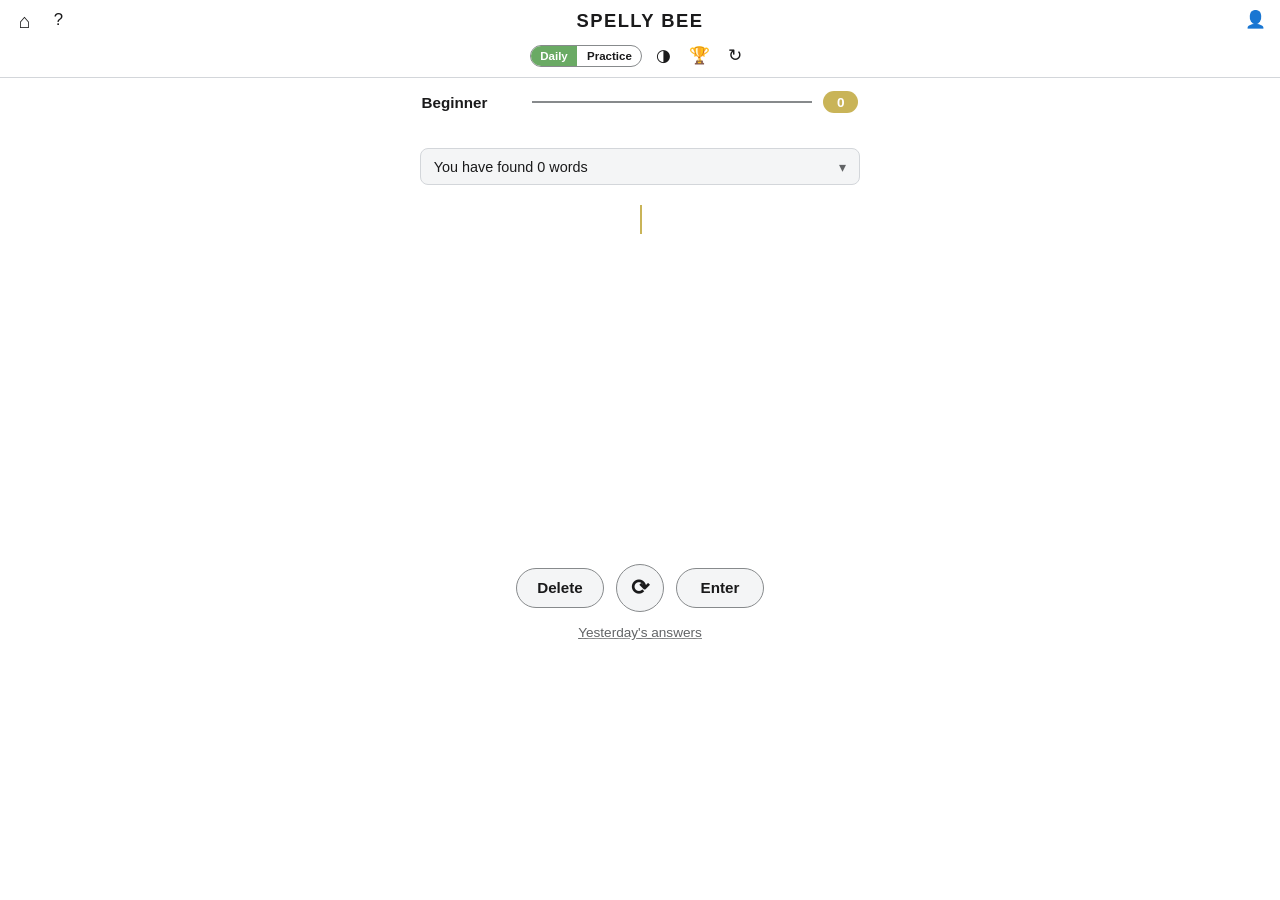
==== public/bee.html @ c0a42483 "Prepare Wordly 1.0.0 for Unraid Community Applications - Rename the games to Spelly Bee, Boxy Letter" ====
<!DOCTYPE html>
<html lang="en">
<head>
<meta charset="UTF-8">
<meta name="viewport" content="width=device-width, initial-scale=1, viewport-fit=cover, maximum-scale=1">
<meta name="theme-color" content="#121213">
<title>Spelly Bee — Wordly</title>
<script>try{var t=localStorage.getItem("wordly:theme");if(t)document.documentElement.setAttribute("data-theme",t)}catch(e){}</script>
<link rel="icon" type="image/png" href="icon.png">
<link rel="stylesheet" href="style.css">
<link rel="stylesheet" href="games.css">
</head>
<body class="game-bee">
<div id="toast-container" class="toast-container" aria-live="polite"></div>

<header class="app-header">
  <div class="header-row title-row">
    <div class="header-side">
      <a href="/" class="icon-btn" aria-label="All games" title="All games">&#8962;</a>
      <button id="help-btn" class="icon-btn" aria-label="How to play" title="How to play">?</button>
    </div>
    <h1 class="app-title">SPELLY BEE</h1>
    <div class="header-side header-side-end">
      <button id="player-btn" class="icon-btn" aria-label="Player profile" title="Player profile">&#128100;</button>
    </div>
  </div>

  <div class="header-row controls-row">
    <div class="mode-toggle" role="group" aria-label="Game mode">
      <button class="mode-btn active" data-mode="daily">Daily</button>
      <button class="mode-btn" data-mode="practice">Practice</button>
    </div>
    <button id="theme-btn" class="icon-btn" aria-label="Change theme" title="Change theme">&#9681;</button>
    <button id="leaderboard-btn" class="icon-btn" aria-label="Leaderboard" title="Leaderboard">&#127942;</button>
    <button id="new-game-btn" class="icon-btn" aria-label="New puzzle" title="New puzzle">&#8635;</button>
  </div>
</header>

<main class="game-main bee-main">
  <div id="name-gate" class="name-gate hidden">
    <h2>Who's playing?</h2>
    <p>Pick a name so today's score counts on the leaderboard.</p>
    <input id="gate-name-input" class="text-input" type="text" maxlength="40" placeholder="Your name" autocomplete="off" />
    <button id="gate-name-btn" class="primary-btn">Start Daily Puzzle</button>
  </div>

  <div id="bee-game" class="bee-game">
    <button id="bee-rank" class="bee-rank" aria-label="Show rankings">
      <span id="bee-rank-name" class="bee-rank-name">Beginner</span>
      <span class="bee-track">
        <span id="bee-track-fill" class="bee-track-fill"></span>
        <span id="bee-track-dots" class="bee-track-dots"></span>
      </span>
      <span id="bee-score" class="bee-score">0</span>
    </button>

    <div class="bee-meta">
      <span id="bee-timer" class="daily-timer hidden">0:00</span>
    </div>

    <button id="bee-found" class="bee-found" aria-expanded="false">
      <span id="bee-found-summary" class="bee-found-summary">You have found 0 words</span>
      <span class="bee-found-caret">&#9662;</span>
    </button>
    <div id="bee-found-panel" class="bee-found-panel hidden"></div>

    <div id="bee-input" class="bee-input" aria-live="polite"><span class="bee-caret"></span></div>

    <svg id="hive" class="hive" viewBox="-136 -142 272 284" role="group" aria-label="Letters"></svg>

    <div class="bee-controls">
      <button id="bee-delete" class="pill-btn">Delete</button>
      <button id="bee-shuffle" class="pill-btn round" aria-label="Shuffle letters" title="Shuffle">&#10227;</button>
      <button id="bee-enter" class="pill-btn">Enter</button>
    </div>

    <button id="bee-extra" class="link-btn">Yesterday's answers</button>
  </div>
</main>

<!-- How to play -->
<div id="help-modal" class="modal-overlay hidden">
  <div class="modal">
    <button class="modal-close" data-close="help-modal" aria-label="Close">&times;</button>
    <h2>How to Play</h2>
    <p>Make as many words as you can from the 7 letters in the hive.</p>
    <ul class="help-list">
      <li>Words must be at least 4 letters long.</li>
      <li>Every word must include the <strong>center letter</strong>.</li>
      <li>Letters can be used more than once.</li>
      <li>Answers are everyday words and their forms count; proper nouns, hyphenated words, and obscure Scrabble-only words don't.</li>
    </ul>
    <h3 class="help-subhead">Scoring</h3>
    <ul class="help-list">
      <li>4-letter words are worth 1 point.</li>
      <li>Longer words earn 1 point per letter.</li>
      <li>Each puzzle has at least one <strong>pangram</strong>, a word that uses all 7 letters. Pangrams are worth 7 extra points.</li>
    </ul>
    <p>Your rank climbs from Beginner up to <strong>Genius</strong> (70% of the total points) and <strong>Queen Bee</strong> (every word found). Tap the rank bar to see the thresholds.</p>
    <p><strong>Daily</strong> gives everyone the same hive, resetting at midnight, and counts on the leaderboard. Your time to reach Genius is recorded — the clock only runs while the game is open on screen. <strong>Practice</strong> gives endless random hives.</p>
    <p class="help-keys">Keyboard: type letters, <kbd>Enter</kbd> to submit, <kbd>Backspace</kbd> to delete, <kbd>Space</kbd> to shuffle.</p>
  </div>
</div>

<!-- Rankings -->
<div id="rank-modal" class="modal-overlay hidden">
  <div class="modal">
    <button class="modal-close" data-close="rank-modal" aria-label="Close">&times;</button>
    <h2>Rankings</h2>
    <p id="rank-summary" class="rank-summary"></p>
    <ul id="rank-list" class="rank-list"></ul>
  </div>
</div>

<!-- Answers (yesterday / reveal) -->
<div id="answers-modal" class="modal-overlay hidden">
  <div class="modal modal-wide">
    <button class="modal-close" data-close="answers-modal" aria-label="Close">&times;</button>
    <h2 id="answers-title">Yesterday's Answers</h2>
    <div id="answers-letters" class="answers-letters"></div>
    <p id="answers-summary" class="answers-summary"></p>
    <ul id="answers-list" class="answers-list"></ul>
  </div>
</div>

<!-- Leaderboard -->
<div id="leaderboard-modal" class="modal-overlay hidden">
  <div class="modal modal-wide">
    <button class="modal-close" data-close="leaderboard-modal" aria-label="Close">&times;</button>
    <h2>Spelly Bee Leaderboard</h2>
    <div class="leaderboard-tabs" role="group" aria-label="Leaderboard view">
      <button class="lb-tab active" data-lb-view="today">Today</button>
      <button class="lb-tab" data-lb-view="all">All-time</button>
    </div>
    <div id="leaderboard-content" class="leaderboard-content">
      <p class="lb-status">Loading…</p>
    </div>
  </div>
</div>

<!-- Queen Bee celebration -->
<div id="result-modal" class="modal-overlay hidden">
  <div class="modal">
    <button class="modal-close" data-close="result-modal" aria-label="Close">&times;</button>
    <h2 id="result-title">Queen Bee!</h2>
    <p id="result-text" class="result-text"></p>
    <div id="result-stats" class="result-stats"></div>
    <p id="result-countdown" class="result-countdown hidden"></p>
    <button id="play-again-btn" class="primary-btn hidden">New Puzzle</button>
  </div>
</div>

<script src="common.js"></script>
<script src="words-bee.js"></script>
<script src="bee.js"></script>
</body>
</html>
---- public/style.css ----
/* ---------- Theme definitions ---------- */
:root,
[data-theme="dark"] {
  --color-bg: #121213;
  --color-surface: #1a1a1b;
  --color-text: #ffffff;
  --color-text-dim: #9aa0a6;
  --color-border: #3a3a3c;
  --color-border-strong: #565758;
  --color-accent: #538d4e;

  --color-correct: #538d4e;
  --color-present: #b59f3b;
  --color-absent: #3a3a3c;
  --key-text-on-color: #ffffff;

  --color-key-bg: #818384;
  --color-key-text: #ffffff;
  --color-modal-overlay: rgba(0, 0, 0, 0.6);
  --color-danger: #d24949;
}

[data-theme="light"] {
  --color-bg: #ffffff;
  --color-surface: #f4f5f6;
  --color-text: #1a1a1b;
  --color-text-dim: #626466;
  --color-border: #d3d6da;
  --color-border-strong: #878a8c;
  --color-accent: #6aaa64;

  --color-correct: #6aaa64;
  --color-present: #c9b458;
  --color-absent: #787c7e;
  --key-text-on-color: #ffffff;

  --color-key-bg: #d3d6da;
  --color-key-text: #1a1a1b;
  --color-modal-overlay: rgba(0, 0, 0, 0.4);
  --color-danger: #d24949;
}

/* ---------- Neon Standard ---------- */
[data-theme="neon-standard"] {
  --color-on-accent: #000000;
  --color-bg: #0d0e12;
  --color-surface: #15161d;
  --color-text: #ffffff;
  --color-text-dim: #8e95a5;
  --color-border: #2a2d3a;
  --color-border-strong: #3f4458;
  --color-accent: #39ff14;

  --color-correct: #39ff14;
  --color-present: #ffe600;
  --color-absent: #1a1c24;
  --key-text-on-color: #000000;

  --color-key-bg: #222530;
  --color-key-text: #ffffff;
  --color-modal-overlay: rgba(0, 0, 0, 0.8);
  --color-danger: #ff3366;
}

html[data-theme="neon-standard"] .tile.correct {
  box-shadow: 0 0 12px #39ff14, inset 0 0 4px #39ff14 !important;
}
html[data-theme="neon-standard"] .tile.present {
  box-shadow: 0 0 12px #ffe600, inset 0 0 4px #ffe600 !important;
}

/* ---------- Neon City ---------- */
[data-theme="neon-city"] {
  --color-on-accent: #0b071e;
  --color-bg: #0b071e;
  --color-surface: #140e33;
  --color-text: #00e5ff;
  --color-text-dim: #9955ff;
  --color-border: #362a5c;
  --color-border-strong: #8b00ff;
  --color-accent: #00e5ff;

  --color-correct: #8b00ff;
  --color-present: #150f37;
  --color-absent: #150f37;
  --key-text-on-color: #00e5ff;

  --color-key-bg: #1e1542;
  --color-key-text: #00e5ff;
  --color-modal-overlay: rgba(5, 2, 20, 0.85);
  --color-danger: #ff007f;
}

/* Base Tile Styling (Dark Indigo Box with Cyan Text) */
html[data-theme="neon-city"] .tile {
  background: #181238 !important;
  border: 2px solid #362a5c !important;
  color: #bb55ff !important;
  border-radius: 8px !important;
}

/* Filled (Typing before submit) */
html[data-theme="neon-city"] .tile.filled {
  border-color: #00e5ff !important;
  box-shadow: 0 0 6px rgba(0, 229, 255, 0.4) !important;
  color: #00e5ff !important;
}

/* Correct Spot (Purple Background + Cyan Border & Glow + Cyan Text) */
html[data-theme="neon-city"] .tile.correct {
  background: #7a00e6 !important;
  border: 2px solid #00e5ff !important;
  box-shadow: 0 0 12px #00e5ff, inset 0 0 6px #00e5ff !important;
  color: #ffffff !important;
  font-weight: 800;
}

/* Present Spot (Dark Background + Yellow Neon Border & Yellow Glow + Yellow Text) */
html[data-theme="neon-city"] .tile.present {
  background: #150f37 !important;
  border: 2px solid #ffff00 !important;
  box-shadow: 0 0 12px #ffff00, inset 0 0 4px #ffff00 !important;
  color: #ffff00 !important;
  font-weight: 800;
}

/* Absent Spot (Dark Fill + Faint Purple Outline) */
html[data-theme="neon-city"] .tile.absent {
  background: #110b2b !important;
  border: 2px solid #2d2050 !important;
  color: #3e3263 !important;
  box-shadow: none !important;
}

/* ---------- Neon City Keyboard ---------- */
html[data-theme="neon-city"] .key {
  background: #1a123d !important;
  color: #00e5ff !important;
  border: 1px solid #3a2b6e !important;
  border-radius: 6px !important;
  box-shadow: 0 0 4px rgba(139, 0, 255, 0.2) !important;
}

/* Keyboard - Correct Keys (Glowing Purple & Cyan) */
html[data-theme="neon-city"] .key.correct {
  background: #7a00e6 !important;
  color: #ffffff !important;
  border: 1px solid #00e5ff !important;
  box-shadow: 0 0 10px #00e5ff !important;
}

/* Keyboard - Present Keys (Glowing Yellow) */
html[data-theme="neon-city"] .key.present {
  background: #150f37 !important;
  color: #ffff00 !important;
  border: 1px solid #ffff00 !important;
  box-shadow: 0 0 10px #ffff00 !important;
}

/* Keyboard - Absent/Eliminated Keys */
html[data-theme="neon-city"] .key.absent {
  background: #0d0824 !important;
  color: #3e3263 !important;
  border-color: #1e153b !important;
  opacity: 0.5;
  box-shadow: none !important;
}

/* ---------- Neon 80s ---------- */
[data-theme="neon80s"] {
  --color-bg: #050810;
  --color-surface: #0c1226;
  --color-text: #00d9ff;
  --color-text-dim: #ff007f;
  --color-border: #1a2440;
  --color-border-strong: #00d9ff;
  --color-accent: #ff6b00;

  --color-correct: #ff6b00;
  --color-present: #00d9ff;
  --color-absent: #0c1226;
  --key-text-on-color: #050810;

  --color-key-bg: #141c38;
  --color-key-text: #00d9ff;
  --color-modal-overlay: rgba(0, 0, 0, 0.85);
  --color-danger: #ff3b3b;
}

html[data-theme="neon80s"] .tile {
  border: 2px solid #00d9ff !important;
  box-shadow: 0 0 6px #00d9ff !important;
  color: #00d9ff !important;
}

html[data-theme="neon80s"] .tile.correct {
  border: 2px solid #ff007f !important;
  box-shadow: 0 0 12px #ff6b00, 0 0 6px #ff007f !important;
  background: #ff6b00 !important;
  color: #050810 !important;
  font-weight: 800;
}

html[data-theme="neon80s"] .tile.present {
  border: 2px solid #ff6b00 !important;
  box-shadow: 0 0 12px #00d9ff !important;
  background: #00d9ff !important;
  color: #050810 !important;
  font-weight: 800;
}

html[data-theme="neon80s"] .tile.absent {
  border: 2px solid #00d9ff !important;
  box-shadow: 0 0 4px #00d9ff !important;
  color: #00d9ff !important;
  background: #0c1226 !important;
  opacity: 0.8;
}

html[data-theme="neon80s"] .key {
  border: 1px solid #00d9ff !important;
  box-shadow: 0 0 4px rgba(0, 217, 255, 0.3) !important;
}

html[data-theme="neon80s"] .key.correct {
  background: #ff6b00 !important;
  color: #050810 !important;
  border-color: #ff007f !important;
  box-shadow: 0 0 8px #ff6b00 !important;
}

html[data-theme="neon80s"] .key.present {
  background: #00d9ff !important;
  color: #050810 !important;
  border-color: #ff6b00 !important;
  box-shadow: 0 0 8px #00d9ff !important;
}

html[data-theme="neon80s"] .key.absent {
  background: #0c1226 !important;
  color: #2c3d66 !important;
  border-color: #1a2440 !important;
  opacity: 0.5;
  box-shadow: none !important;
}

/* ---------- Synthwave ---------- */
[data-theme="synthwave"] {
  --color-bg: #0d0221;
  --color-surface: #1a0b34;
  --color-text: #f5e9ff;
  --color-text-dim: #a68fd6;
  --color-border: #3a1f66;
  --color-border-strong: #ff2ec4;
  --color-accent: #ff2ec4;

  --color-correct: #00fff0;
  --color-present: #ff2ec4;
  --color-absent: #150a2b;
  --key-text-on-color: #0d0221;

  --color-key-bg: #2a1750;
  --color-key-text: #f5e9ff;
  --color-modal-overlay: rgba(0, 0, 0, 0.7);
  --color-danger: #ff4d6d;
}

/* Base Tile Styling */
html[data-theme="synthwave"] .tile {
  background: #1a0b34 !important;
  border: 2px solid #3a1f66 !important;
  color: #a68fd6 !important;
  border-radius: 8px !important;
}

/* Filled (Typing before submit) */
html[data-theme="synthwave"] .tile.filled {
  border-color: #ff2ec4 !important;
  box-shadow: 0 0 6px rgba(255, 46, 196, 0.4) !important;
  color: #f5e9ff !important;
}

/* Correct Spot (Cyan Fill + Hot Pink Glow Border) */
html[data-theme="synthwave"] .tile.correct {
  background: #00fff0 !important;
  border: 2px solid #ff2ec4 !important;
  box-shadow: 0 0 12px #ff2ec4, inset 0 0 4px #00fff0 !important;
  color: #0d0221 !important;
  font-weight: 800;
}

/* Present Spot (Hot Pink Fill + Cyan Glow Border) */
html[data-theme="synthwave"] .tile.present {
  background: #ff2ec4 !important;
  border: 2px solid #00fff0 !important;
  box-shadow: 0 0 12px #00fff0, inset 0 0 4px #ff2ec4 !important;
  color: #ffffff !important;
  font-weight: 800;
}

/* Absent Spot (Darkened Purple Box) */
html[data-theme="synthwave"] .tile.absent {
  background: #120726 !important;
  border: 2px solid #28124d !important;
  color: #4d3175 !important;
  box-shadow: none !important;
}

/* ---------- Synthwave Keyboard ---------- */
html[data-theme="synthwave"] .key {
  background: #1f0f3d !important;
  color: #f5e9ff !important;
  border: 1px solid #3a1f66 !important;
  border-radius: 6px !important;
  box-shadow: 0 0 4px rgba(255, 46, 196, 0.2) !important;
}

/* Keyboard - Correct Keys (Cyan Fill + Pink Glow) */
html[data-theme="synthwave"] .key.correct {
  background: #00fff0 !important;
  color: #0d0221 !important;
  border: 1px solid #ff2ec4 !important;
  box-shadow: 0 0 10px #ff2ec4 !important;
}

/* Keyboard - Present Keys (Pink Fill + Cyan Glow) */
html[data-theme="synthwave"] .key.present {
  background: #ff2ec4 !important;
  color: #ffffff !important;
  border: 1px solid #00fff0 !important;
  box-shadow: 0 0 10px #00fff0 !important;
}

/* Keyboard - Absent/Eliminated Keys (Dark & Dimmed) */
html[data-theme="synthwave"] .key.absent {
  background: #120726 !important;
  color: #4d3175 !important;
  border-color: #231242 !important;
  opacity: 0.45 !important;
  box-shadow: none !important;
}

/* ---------- Christmas ---------- */
[data-theme="christmas"] {
  --color-bg: #0b2410;
  --color-surface: #123018;
  --color-text: #fdf6f0;
  --color-text-dim: #a8c9ac;
  --color-border: #1f4726;
  --color-border-strong: #2e5c37;
  --color-accent: #c41e3a;

  --color-correct: #2e7d32;
  --color-present: #c41e3a;
  --color-absent: #5a121d;
  --key-text-on-color: #ffffff;

  --color-key-bg: #1f4726;
  --color-key-text: #fdf6f0;
  --color-modal-overlay: rgba(0, 0, 0, 0.65);
  --color-danger: #c41e3a;
}

html[data-theme="christmas"] .tile {
  border: 2px solid #1f4726 !important;
}

html[data-theme="christmas"] .tile.correct {
  background: #2e7d32 !important;
  border: 2px solid #c41e3a !important;
  box-shadow: 0 0 8px #c41e3a !important;
  color: #ffffff !important;
}

html[data-theme="christmas"] .tile.present {
  background: #c41e3a !important;
  border: 2px solid #2e7d32 !important;
  box-shadow: 0 0 8px #2e7d32 !important;
  color: #ffffff !important;
}

html[data-theme="christmas"] .tile.absent {
  background: #123018 !important;
  border: 2px solid #5a121d !important;
  color: #a8c9ac !important;
}

html[data-theme="christmas"] .key.present {
  background: #c41e3a !important;
  color: #ffffff !important;
}

html[data-theme="christmas"] .key.absent {
  background: #123018 !important;
  border: 2px solid #5a121d !important;
  color: #a8c9ac !important;
}

/* ---------- Spooky ---------- */
[data-theme="spooky"] {
  --color-bg: #060a08;
  --color-surface: #0d140f;
  --color-text: #dff5e1;
  --color-text-dim: #7fa88a;
  --color-border: #1c2e20;
  --color-border-strong: #2c452f;
  --color-accent: #7cb342;

  --color-correct: #4f7942;
  --color-present: #5e3a7e;
  --color-absent: #2a1838; /* Dark Purple for eliminated letters */
  --key-text-on-color: #ffffff;

  --color-key-bg: #1c2e20;
  --color-key-text: #dff5e1;
  --color-modal-overlay: rgba(0, 0, 0, 0.75);
  --color-danger: #c94f4f;
}

html[data-theme="spooky"] .tile {
  border: 2px solid #1c2e20 !important;
}

html[data-theme="spooky"] .tile.correct {
  background: #4f7942 !important; /* Green tile */
  border: 2px solid #5e3a7e !important; /* Purple outline on Green tile */
  box-shadow: 0 0 8px #5e3a7e !important;
  color: #ffffff !important;
}

html[data-theme="spooky"] .tile.present {
  background: #5e3a7e !important; /* Purple tile */
  border: 2px solid #4f7942 !important; /* Green outline on Purple tile */
  box-shadow: 0 0 8px #4f7942 !important;
  color: #ffffff !important;
}

html[data-theme="spooky"] .tile.absent {
  background: #0d140f !important;
  border: 2px solid #2a1838 !important;
  color: #7fa88a !important;
}

html[data-theme="spooky"] .key.present {
  background: #5e3a7e !important;
  color: #ffffff !important;
}

html[data-theme="spooky"] .key.absent {
  background: #0d140f !important;
  border: 2px solid #2a1838 !important;
  color: #7fa88a !important;
}

/* ---------- 3D Glossy Bubblegum ---------- */
/* Light glossy-candy palette (dark text on pale tiles/keys) instead of the
   original dark-navy set, so the vibrant pastel background photo reads at
   near-full brightness instead of needing a heavy dark scrim to keep white
   text legible. */
[data-theme="bubblegum-3d"] {
  --color-bg: #fff6fb;
  --color-surface: #fffaf7;
  --color-text: #4a2c46;
  --color-text-dim: #9b7898;
  --color-border: #f3c6de;
  --color-border-strong: #ff8fc0;
  --color-accent: #ff6fae;

  --color-correct: #6fdcc7;
  --color-present: #ff8fc0;
  --color-absent: #ecd9e6;
  --key-text-on-color: #3a1f38;

  --color-key-bg: #ffeef6;
  --color-key-text: #4a2c46;
  --color-modal-overlay: rgba(74, 44, 70, 0.55);
  --color-danger: #ff4d7a;
}

html[data-theme="bubblegum-3d"] .tile {
  border-radius: 12px !important;
  border-width: 1px !important;
}
html[data-theme="bubblegum-3d"] .tile.correct,
html[data-theme="bubblegum-3d"] .tile.present {
  box-shadow: inset -2px -3px 5px rgba(0, 0, 0, 0.3), inset 2px 2px 5px rgba(255, 255, 255, 0.7) !important;
  font-weight: 800;
}

/* ---------- Ocean ---------- */
[data-theme="ocean"] {
  --color-on-accent: #041421;
  --color-bg: #041421;
  --color-surface: #0a2236;
  --color-text: #e0f7fc;
  --color-text-dim: #5c9ebb;
  --color-border: #133957;
  --color-border-strong: #00f0ff;
  --color-accent: #00f0ff;

  --color-correct: #0b3859;
  --color-present: #082e38;
  --color-absent: #06111a;
  --key-text-on-color: #00f0ff;

  --color-key-bg: #0c2b42;
  --color-key-text: #e0f7fc;
  --color-modal-overlay: rgba(2, 10, 18, 0.85);
  --color-danger: #ff5252;
}

/* Base Tile Styling */
html[data-theme="ocean"] .tile {
  background: #0a2236 !important;
  border: 2px solid #133957 !important;
  color: #5c9ebb !important;
  border-radius: 8px !important;
}

/* Filled (Typing before submit) */
html[data-theme="ocean"] .tile.filled {
  border-color: #00f0ff !important;
  box-shadow: 0 0 8px rgba(0, 240, 255, 0.4) !important;
  color: #e0f7fc !important;
}

/* Correct Spot (Bioluminescent Cyan Glowing Box) */
html[data-theme="ocean"] .tile.correct {
  background: #0b3859 !important;
  border: 2px solid #00f0ff !important;
  box-shadow: 0 0 14px #00f0ff, inset 0 0 6px #00f0ff !important;
  color: #ffffff !important;
  font-weight: 800;
}

/* Present Spot (Seafoam Green Glowing Box) */
html[data-theme="ocean"] .tile.present {
  background: #082e38 !important;
  border: 2px solid #20b2aa !important;
  box-shadow: 0 0 12px #20b2aa, inset 0 0 4px #20b2aa !important;
  color: #a8f5e9 !important;
  font-weight: 800;
}

/* Absent Spot (Dark Deep-Trench Box) */
html[data-theme="ocean"] .tile.absent {
  background: #06111a !important;
  border: 2px solid #0d2233 !important;
  color: #2a4d6c !important;
  box-shadow: none !important;
}

/* ---------- Ocean Keyboard ---------- */
html[data-theme="ocean"] .key {
  background: #0d2b42 !important;
  color: #e0f7fc !important;
  border: 1px solid #1a4263 !important;
  border-radius: 6px !important;
  box-shadow: 0 0 4px rgba(0, 240, 255, 0.2) !important;
}

/* Keyboard - Correct Keys (Cyan Glow) */
html[data-theme="ocean"] .key.correct {
  background: #0b3859 !important;
  color: #ffffff !important;
  border: 1px solid #00f0ff !important;
  box-shadow: 0 0 10px #00f0ff !important;
}

/* Keyboard - Present Keys (Seafoam Glow) */
html[data-theme="ocean"] .key.present {
  background: #082e38 !important;
  color: #a8f5e9 !important;
  border: 1px solid #20b2aa !important;
  box-shadow: 0 0 10px #20b2aa !important;
}

/* Keyboard - Absent/Eliminated Keys (Dark & Faded) */
html[data-theme="ocean"] .key.absent {
  background: #050d14 !important;
  color: #2a4d6c !important;
  border-color: #0c1a26 !important;
  opacity: 0.45 !important;
  box-shadow: none !important;
}

/* ---------- Sunset ---------- */
/* Built around the user's reference photo: blazing red-orange sky over a
   long pier, golden sun at the horizon, electric-blue surf, navy sea.
   Correct = ocean blue (the sky's complement), present = golden sun,
   absent = deep sea navy; coral-orange accents echo the clouds. */
[data-theme="sunset"] {
  --color-bg: #0b1828;
  --color-surface: #11243a;
  --color-text: #fff3e6;
  --color-text-dim: #c9b3a4;
  --color-border: #2b4a6a;
  --color-border-strong: #f0643a;
  --color-accent: #f0643a;
  --color-on-accent: #1a0905;

  --color-correct: #1f8fd0;
  --color-present: #f5b335;
  --color-absent: #0d1d30;
  --key-text-on-color: #1a1205;

  --color-key-bg: #10243a;
  --color-key-text: #fff3e6;
  --color-modal-overlay: rgba(5, 10, 18, 0.82);
  --color-danger: #ff5c5c;
  --bee-center: #f5b335;
  --bee-center-text: #1a1205;
}

html[data-theme="sunset"] .tile {
  background: rgba(11, 26, 44, 0.84) !important;
  border: 2px solid #2b4a6a !important;
  border-radius: 7px !important;
  color: #fff3e6 !important;
}
html[data-theme="sunset"] .tile.filled {
  border-color: #ff8a5c !important;
  box-shadow: 0 0 8px rgba(240, 100, 58, 0.5) !important;
}
html[data-theme="sunset"] .tile.correct {
  background: linear-gradient(160deg, #3bb0ec, #1468a8) !important;
  border: 2px solid #9fe3ff !important;
  box-shadow: 0 0 14px rgba(59, 176, 236, 0.6), inset 0 0 6px rgba(159, 227, 255, 0.45) !important;
  color: #ffffff !important;
  font-weight: 800;
}
html[data-theme="sunset"] .tile.present {
  background: linear-gradient(160deg, #ffd166, #e8962a) !important;
  border: 2px solid #fff0b8 !important;
  box-shadow: 0 0 14px rgba(255, 196, 80, 0.65), inset 0 0 6px rgba(255, 240, 184, 0.5) !important;
  color: #1a1205 !important;
  font-weight: 800;
}
html[data-theme="sunset"] .tile.absent {
  background: #0a1626 !important;
  border: 2px solid #182c44 !important;
  color: #5d7690 !important;
  box-shadow: none !important;
}
html[data-theme="sunset"] .key {
  background: #10243a !important;
  color: #fff3e6 !important;
  border: 1px solid #2f5072 !important;
  border-radius: 7px !important;
  box-shadow: 0 0 4px rgba(240, 100, 58, 0.12) !important;
}
html[data-theme="sunset"] .key.correct {
  background: #1f8fd0 !important;
  color: #ffffff !important;
  border-color: #9fe3ff !important;
  box-shadow: 0 0 10px rgba(59, 176, 236, 0.55) !important;
}
html[data-theme="sunset"] .key.present {
  background: #f5b335 !important;
  color: #1a1205 !important;
  border-color: #fff0b8 !important;
  box-shadow: 0 0 10px rgba(255, 196, 80, 0.55) !important;
}
html[data-theme="sunset"] .key.absent {
  background: #081320 !important;
  color: #5d7690 !important;
  border-color: #142538 !important;
  box-shadow: none !important;
  opacity: 1 !important;
}

/* ---------- Forest ---------- */
/* Built around the user's reference art: a misty night forest split by a
   glowing magenta river, with teal will-o'-wisp lights in the trees.
   Correct = teal glow, present = magenta river glow, absent = the dark
   blue-green of the pines. */
[data-theme="forest"] {
  --color-bg: #020c10;
  --color-surface: #0a1a20;
  --color-text: #e8f4f2;
  --color-text-dim: #93b4bf;
  --color-border: #1c3440;
  --color-border-strong: #3a6a7a;
  --color-accent: #f236c1;
  --color-on-accent: #1a0418;

  --color-correct: #17b89f;
  --color-present: #e232b8;
  --color-absent: #081419;
  --key-text-on-color: #03100f;

  --color-key-bg: #0b1c22;
  --color-key-text: #e8f4f2;
  --color-modal-overlay: rgba(1, 6, 9, 0.82);
  --color-danger: #ff5c7a;
  --bee-center: #f236c1;
  --bee-center-text: #1a0418;
}

html[data-theme="forest"] .tile {
  background: rgba(8, 22, 28, 0.86) !important;
  border: 2px solid #1f3a46 !important;
  border-radius: 7px !important;
  color: #e8f4f2 !important;
}
html[data-theme="forest"] .tile.filled {
  border-color: #3ff0d8 !important;
  box-shadow: 0 0 8px rgba(63, 240, 216, 0.45) !important;
}
html[data-theme="forest"] .tile.correct {
  background: linear-gradient(160deg, #22d6b8, #0f8f7c) !important;
  border: 2px solid #8ffff0 !important;
  box-shadow: 0 0 14px rgba(63, 240, 216, 0.6), inset 0 0 6px rgba(143, 255, 240, 0.45) !important;
  color: #021614 !important;
  font-weight: 800;
}
html[data-theme="forest"] .tile.present {
  background: linear-gradient(160deg, #f65ad0, #b81f95) !important;
  border: 2px solid #ffb3ec !important;
  box-shadow: 0 0 16px rgba(242, 54, 193, 0.7), inset 0 0 6px rgba(255, 179, 236, 0.45) !important;
  color: #ffffff !important;
  font-weight: 800;
}
html[data-theme="forest"] .tile.absent {
  background: #061117 !important;
  border: 2px solid #122630 !important;
  color: #4f6d78 !important;
  box-shadow: none !important;
}
html[data-theme="forest"] .key {
  background: #0b1c22 !important;
  color: #e8f4f2 !important;
  border: 1px solid #1f3a46 !important;
  border-radius: 7px !important;
  box-shadow: 0 0 4px rgba(63, 240, 216, 0.12) !important;
}
html[data-theme="forest"] .key.correct {
  background: #17b89f !important;
  color: #021614 !important;
  border-color: #8ffff0 !important;
  box-shadow: 0 0 10px rgba(63, 240, 216, 0.55) !important;
}
html[data-theme="forest"] .key.present {
  background: #e232b8 !important;
  color: #ffffff !important;
  border-color: #ffb3ec !important;
  box-shadow: 0 0 10px rgba(242, 54, 193, 0.6) !important;
}
html[data-theme="forest"] .key.absent {
  background: #050e13 !important;
  color: #5a7682 !important;
  border-color: #122630 !important;
  box-shadow: none !important;
  opacity: 1;
}

/* ---------- Halloween ---------- */
/* Built around the user's reference art: painted haunted house under an
   orange moon, violet sky, grinning jack-o'-lanterns. Correct = glowing
   pumpkin orange, present = haunted violet, absent = night indigo, with
   candle-yellow edges like the lit windows. */
[data-theme="halloween"] {
  --color-bg: #0e0a24;
  --color-surface: #191138;
  --color-text: #fbeedc;
  --color-text-dim: #c3a9d6;
  --color-border: #3a2a66;
  --color-border-strong: #f59a2a;
  --color-accent: #f5891f;
  --color-on-accent: #1a0c05;

  --color-correct: #f07a1c;
  --color-present: #8e44c4;
  --color-absent: #130d2c;
  --key-text-on-color: #1a0c05;

  --color-key-bg: #1e1442;
  --color-key-text: #fbeedc;
  --color-modal-overlay: rgba(8, 5, 22, 0.84);
  --color-danger: #ff5a5a;
  --bee-center: #f5891f;
  --bee-center-text: #1a0c05;
}

html[data-theme="halloween"] .tile {
  background: rgba(22, 14, 50, 0.88) !important;
  border: 2px solid #3a2a66 !important;
  border-radius: 7px !important;
  color: #fbeedc !important;
}
html[data-theme="halloween"] .tile.filled {
  border-color: #f5c542 !important;
  box-shadow: 0 0 8px rgba(245, 197, 66, 0.45) !important;
}
html[data-theme="halloween"] .tile.correct {
  background: linear-gradient(160deg, #ffa244, #d9560f) !important;
  border: 2px solid #ffd76a !important;
  box-shadow: 0 0 16px rgba(255, 150, 40, 0.7), inset 0 0 8px rgba(255, 215, 106, 0.55) !important;
  color: #1a0c05 !important;
  font-weight: 800;
}
html[data-theme="halloween"] .tile.present {
  background: linear-gradient(160deg, #a45ad8, #5e2a96) !important;
  border: 2px solid #d4a8ff !important;
  box-shadow: 0 0 14px rgba(164, 90, 216, 0.65), inset 0 0 6px rgba(212, 168, 255, 0.45) !important;
  color: #ffffff !important;
  font-weight: 800;
}
html[data-theme="halloween"] .tile.absent {
  background: #0f0a24 !important;
  border: 2px solid #22184a !important;
  color: #6c5c94 !important;
  box-shadow: none !important;
}
html[data-theme="halloween"] .key {
  background: #1e1442 !important;
  color: #fbeedc !important;
  border: 1px solid #3a2a66 !important;
  border-radius: 7px !important;
  box-shadow: 0 0 4px rgba(245, 137, 31, 0.12) !important;
}
html[data-theme="halloween"] .key.correct {
  background: #f07a1c !important;
  color: #1a0c05 !important;
  border-color: #ffd76a !important;
  box-shadow: 0 0 10px rgba(255, 150, 40, 0.6) !important;
}
html[data-theme="halloween"] .key.present {
  background: #8e44c4 !important;
  color: #ffffff !important;
  border-color: #d4a8ff !important;
  box-shadow: 0 0 10px rgba(164, 90, 216, 0.55) !important;
}
html[data-theme="halloween"] .key.absent {
  background: #0c0820 !important;
  color: #6c5c94 !important;
  border-color: #1d1540 !important;
  box-shadow: none !important;
  opacity: 1;
}

/* ---------- Retro Terminal ---------- */
/* Green-phosphor CRT: monospace everything, glowing text, scanlines (see
   the background rule below). Correct = solid lit block, present = dim
   block with a dashed outline, absent = unlit. */
[data-theme="terminal"] {
  --color-bg: #000000;
  --color-surface: #031003;
  --color-text: #33ff33;
  --color-text-dim: #22b022;
  --color-border: #0f3d0f;
  --color-border-strong: #1f8f1f;
  --color-accent: #33ff33;
  --color-on-accent: #000000;

  --color-correct: #33ff33;
  --color-present: #1f9c1f;
  --color-absent: #000000;
  --key-text-on-color: #000000;

  --color-key-bg: #031003;
  --color-key-text: #33ff33;
  --color-modal-overlay: rgba(0, 0, 0, 0.88);
  --color-danger: #ff3333;
  --bee-center: #33ff33;
  --bee-center-text: #000000;
}

html[data-theme="terminal"] body {
  font-family: "Courier New", Consolas, "Lucida Console", ui-monospace, monospace;
  text-shadow: 0 0 4px rgba(51, 255, 51, 0.45);
}
html[data-theme="terminal"] .tile {
  background: rgba(0, 10, 0, 0.88) !important;
  border: 2px solid #0f5a0f !important;
  border-radius: 0 !important;
  color: #33ff33 !important;
}
html[data-theme="terminal"] .tile.filled {
  border-color: #33ff33 !important;
  box-shadow: 0 0 8px rgba(51, 255, 51, 0.5) !important;
}
html[data-theme="terminal"] .tile.correct {
  background: #33ff33 !important;
  border: 2px solid #9dff9d !important;
  box-shadow: 0 0 14px rgba(51, 255, 51, 0.7) !important;
  color: #000000 !important;
  text-shadow: none;
  font-weight: 800;
}
html[data-theme="terminal"] .tile.present {
  background: #0d400d !important;
  border: 2px dashed #33ff33 !important;
  box-shadow: 0 0 8px rgba(51, 255, 51, 0.35) !important;
  color: #8dff8d !important;
  font-weight: 800;
}
html[data-theme="terminal"] .tile.absent {
  background: #000000 !important;
  border: 2px solid #0a260a !important;
  color: #186818 !important;
  box-shadow: none !important;
  text-shadow: none;
}
html[data-theme="terminal"] .key {
  background: #031003 !important;
  color: #33ff33 !important;
  border: 1px solid #1a661a !important;
  border-radius: 2px !important;
}
html[data-theme="terminal"] .key.correct {
  background: #33ff33 !important;
  color: #000000 !important;
  text-shadow: none;
  box-shadow: 0 0 8px rgba(51, 255, 51, 0.6) !important;
}
html[data-theme="terminal"] .key.present {
  background: #0d400d !important;
  color: #8dff8d !important;
  border: 1px dashed #33ff33 !important;
}
html[data-theme="terminal"] .key.absent {
  background: #000000 !important;
  color: #1f7a1f !important;
  border-color: #0a260a !important;
  text-shadow: none;
  opacity: 1;
}

/* ---------- Bubblegum (2D) ---------- */
/* Flat cartoon candy: everything is a "sticker" - white or pastel fill,
   bold plum outline, hard drop shadow. */
[data-theme="bubblegum"] {
  --color-bg: #fff0f6;
  --color-surface: #ffffff;
  --color-text: #5a2a52;
  --color-text-dim: #9a6892;
  --color-border: #e9bcd6;
  --color-border-strong: #5a2a52;
  --color-accent: #ff6fb0;
  --color-on-accent: #ffffff;

  --color-correct: #8fd9a8;
  --color-present: #ffd479;
  --color-absent: #ddd3e6;
  --key-text-on-color: #4a2c45;

  --color-key-bg: #ffffff;
  --color-key-text: #5a2a52;
  --color-modal-overlay: rgba(90, 42, 82, 0.4);
  --color-danger: #e0556f;
}

/* Scalloped cloud behind the title row. Drawn here rather than in the
   background art so it lines up with the header at every screen size and
   never reaches the control buttons below it. */
html[data-theme="bubblegum"] .title-row {
  position: relative;
  background: #ffffff;
  margin: -0.35rem -0.6rem 0.45rem;
  padding: 0.35rem 0.6rem 0.1rem;
}
html[data-theme="bubblegum"] .title-row::after {
  content: "";
  position: absolute;
  left: 0;
  right: 0;
  top: 100%;
  height: 9px;
  background: radial-gradient(circle at 11px 0, #ffffff 0 8px, #5a2a52 8.5px 10.5px, transparent 11px) 0 0 / 22px 11px repeat-x;
  pointer-events: none;
}
html[data-theme="bubblegum"] .app-header {
  border-bottom-color: transparent;
}
html[data-theme="bubblegum"] .tile {
  background: #ffffff !important;
  border: 3px solid #5a2a52 !important;
  border-radius: 10px !important;
  box-shadow: 0 4px 0 #5a2a52 !important;
  color: #5a2a52 !important;
}
html[data-theme="bubblegum"] .tile.correct {
  background: #8fd9a8 !important;
  color: #3a1f38 !important;
  font-weight: 800;
}
html[data-theme="bubblegum"] .tile.present {
  background: #ffd479 !important;
  color: #3a1f38 !important;
  font-weight: 800;
}
html[data-theme="bubblegum"] .tile.absent {
  background: #ddd3e6 !important;
  color: #8a6f86 !important;
}
html[data-theme="bubblegum"] .key {
  background: #ffffff !important;
  color: #5a2a52 !important;
  border: 2.5px solid #5a2a52 !important;
  border-radius: 10px !important;
  box-shadow: 0 3px 0 #5a2a52 !important;
}
html[data-theme="bubblegum"] .key:active {
  transform: translateY(2px);
  box-shadow: 0 1px 0 #5a2a52 !important;
}
html[data-theme="bubblegum"] .key.correct {
  background: #8fd9a8 !important;
  color: #3a1f38 !important;
}
html[data-theme="bubblegum"] .key.present {
  background: #ffd479 !important;
  color: #3a1f38 !important;
}
html[data-theme="bubblegum"] .key.absent {
  background: #ddd3e6 !important;
  color: #9a869a !important;
  opacity: 0.85;
}

/* ---------- Art Deco ---------- */
/* 1920s black-and-gold: sharp corners, gold hairline frames, a gold
   correct tile with an inner double-line, emerald present tiles. */
[data-theme="art-deco"] {
  --color-bg: #07090d;
  --color-surface: #0f151c;
  --color-text: #f3e6c4;
  --color-text-dim: #b3a172;
  --color-border: #3a3322;
  --color-border-strong: #d4af37;
  --color-accent: #d4af37;
  --color-on-accent: #0b0f14;

  --color-correct: #d4af37;
  --color-present: #1f6f63;
  --color-absent: #0b0f14;
  --key-text-on-color: #0b0f14;

  --color-key-bg: #0f151c;
  --color-key-text: #e8d5a3;
  --color-modal-overlay: rgba(3, 4, 6, 0.85);
  --color-danger: #d9534f;
  --bee-center: #d4af37;
  --bee-center-text: #0b0f14;
}

html[data-theme="art-deco"] body {
  font-family: Futura, "Century Gothic", "Avenir Next", "Trebuchet MS", "Helvetica Neue", Arial, sans-serif;
}
html[data-theme="art-deco"] .app-title {
  letter-spacing: 0.3em;
  color: #e8c860;
}
html[data-theme="art-deco"] .tile {
  background: rgba(11, 15, 20, 0.9) !important;
  border: 1px solid #6b5a2a !important;
  border-radius: 0 !important;
  color: #f3e6c4 !important;
}
html[data-theme="art-deco"] .tile.filled {
  border-color: #d4af37 !important;
  box-shadow: inset 0 0 0 3px #0b0f14, inset 0 0 0 4px rgba(212, 175, 55, 0.6) !important;
}
html[data-theme="art-deco"] .tile.correct {
  background: linear-gradient(160deg, #f3dc8a, #d4af37 50%, #9c7a22) !important;
  border: 1px solid #f3dc8a !important;
  box-shadow: inset 0 0 0 3px #e8c860, inset 0 0 0 4px #0b0f14, 0 0 10px rgba(212, 175, 55, 0.45) !important;
  color: #0b0f14 !important;
  font-weight: 800;
}
html[data-theme="art-deco"] .tile.present {
  background: linear-gradient(160deg, #23806f, #14524a) !important;
  border: 1px solid #d4af37 !important;
  box-shadow: inset 0 0 0 3px #1c6a5e, inset 0 0 0 4px #d4af37 !important;
  color: #f3e6c4 !important;
  font-weight: 800;
}
html[data-theme="art-deco"] .tile.absent {
  background: #090c10 !important;
  border: 1px solid #221f16 !important;
  color: #5c5440 !important;
  box-shadow: none !important;
}
html[data-theme="art-deco"] .key {
  background: #0f151c !important;
  color: #e8d5a3 !important;
  border: 1px solid #6b5a2a !important;
  border-radius: 0 !important;
  letter-spacing: 0.05em;
}
html[data-theme="art-deco"] .key.correct {
  background: linear-gradient(160deg, #f3dc8a, #b8902a) !important;
  color: #0b0f14 !important;
  border-color: #f3dc8a !important;
}
html[data-theme="art-deco"] .key.present {
  background: #1f6f63 !important;
  color: #f3e6c4 !important;
  border-color: #d4af37 !important;
}
html[data-theme="art-deco"] .key.absent {
  background: #07090d !important;
  color: #6e6650 !important;
  border-color: #221f16 !important;
  opacity: 1;
}

/* ---------- Tropical ---------- */
/* Lagoon at dusk: deep teal, palm-leaf green correct tiles, mango present
   tiles, rounded "pebble" tiles. */
[data-theme="tropical"] {
  --color-bg: #073a44;
  --color-surface: #0b4a55;
  --color-text: #f2fffb;
  --color-text-dim: #9fd6cf;
  --color-border: #1d6b72;
  --color-border-strong: #4fd1c5;
  --color-accent: #1fc7b6;
  --color-on-accent: #04262b;

  --color-correct: #34b86b;
  --color-present: #ff9f2e;
  --color-absent: #0a2f36;
  --key-text-on-color: #ffffff;

  --color-key-bg: #12707a;
  --color-key-text: #f2fffb;
  --color-modal-overlay: rgba(2, 24, 28, 0.7);
  --color-danger: #ff5f6d;
  --bee-center: #ff9f2e;
  --bee-center-text: #3a1a00;
}
html[data-theme="tropical"] .tile,
html[data-theme="tropical"] .key {
  border-radius: 12px !important;
}
html[data-theme="tropical"] .tile.correct,
html[data-theme="tropical"] .tile.present {
  box-shadow: 0 3px 0 rgba(0, 0, 0, 0.25);
}

/* ---------- Desert ---------- */
/* Sunset over the mesas: dark plum-brown base, sage cactus correct,
   golden sand present, terracotta accents. */
[data-theme="desert"] {
  --color-bg: #26121f;
  --color-surface: #351a29;
  --color-text: #fbeedd;
  --color-text-dim: #d3a98c;
  --color-border: #5a3040;
  --color-border-strong: #c47a52;
  --color-accent: #e07a3a;
  --color-on-accent: #2a1208;

  --color-correct: #6f9a4f;
  --color-present: #d9a441;
  --color-absent: #1c0d17;
  --key-text-on-color: #ffffff;

  --color-key-bg: #6b3a3e;
  --color-key-text: #fbeedd;
  --color-modal-overlay: rgba(20, 8, 16, 0.75);
  --color-danger: #e2553c;
  --bee-center: #e07a3a;
  --bee-center-text: #2a1208;
}
html[data-theme="desert"] .tile,
html[data-theme="desert"] .key {
  border-radius: 3px !important;
}

/* ---------- Dessert ---------- */
/* Bakery case: cream base, chocolate text, pistachio correct, caramel
   present, strawberry accent, soft rounded tiles. */
[data-theme="dessert"] {
  --color-bg: #fde2e6;
  --color-surface: #ffffff;
  --color-text: #4a2a1a;
  --color-text-dim: #8a6450;
  --color-border: #ecd5c0;
  --color-border-strong: #b98a6a;
  --color-accent: #ff6f9c;
  --color-on-accent: #ffffff;

  --color-correct: #8cc06a;
  --color-present: #e7a64a;
  --color-absent: #d9c8b6;
  --key-text-on-color: #3a1f12;

  --color-key-bg: #ffffff;
  --color-key-text: #4a2a1a;
  --color-modal-overlay: rgba(74, 42, 26, 0.4);
  --color-danger: #d9475f;
  --bee-center: #ff8fb4;
  --bee-center-text: #4a2a1a;
}
html[data-theme="dessert"] .tile,
html[data-theme="dessert"] .key {
  border-radius: 14px !important;
}
html[data-theme="dessert"] .key {
  box-shadow: 0 2px 0 #e2c3a6;
}
html[data-theme="dessert"] .tile.absent,
html[data-theme="dessert"] .key.absent {
  color: #8a6f5c !important;
}

/* Respect system preference until user picks explicitly */
@media (prefers-color-scheme: light) {
  :root:not([data-theme]) {
    --color-bg: #ffffff;
    --color-surface: #f4f5f6;
    --color-text: #1a1a1b;
    --color-text-dim: #626466;
    --color-border: #d3d6da;
    --color-border-strong: #878a8c;
    --color-accent: #6aaa64;
    --color-correct: #6aaa64;
    --color-present: #c9b458;
    --color-absent: #787c7e;
    --key-text-on-color: #ffffff;
    --color-key-bg: #d3d6da;
    --color-key-text: #1a1a1b;
    --color-modal-overlay: rgba(0, 0, 0, 0.4);
    --color-danger: #d24949;
  }
}

/* ---------- Base ---------- */
:root {
  --tile-gap: 7px;
}

* {
  box-sizing: border-box;
  -webkit-tap-highlight-color: transparent;
}

html, body {
  height: 100%;
}

body {
  margin: 0;
  background: var(--color-bg);
  color: var(--color-text);
  font-family: "Helvetica Neue", Arial, "Segoe UI", sans-serif;
  display: flex;
  flex-direction: column;
  min-height: 100dvh;
  overflow-x: hidden;
  transition: background-color 0.2s ease, color 0.2s ease;
}
/* ---------- Theme background images ---------- */
/* Tiles and keys always paint a solid theme color, so they stay readable
   no matter what's behind them. The header title, timer, and icon buttons
      sit directly on the page background with no box of their own, so each
   image below is paired with a scrim tuned to that image's brightness (dark
   for a dark image + light theme text, light for a bright image + dark
   theme text) to keep that text legible while still letting the art show
   through. */
[data-theme="ocean"] body,
[data-theme="christmas"] body,
[data-theme="spooky"] body,
[data-theme="bubblegum-3d"] body,
[data-theme="sunset"] body,
[data-theme="neon-standard"] body,
[data-theme="neon-city"] body,
[data-theme="neon80s"] body,
[data-theme="synthwave"] body,
[data-theme="forest"] body,
[data-theme="halloween"] body,
[data-theme="terminal"] body,
[data-theme="bubblegum"] body,
[data-theme="art-deco"] body,
[data-theme="tropical"] body,
[data-theme="desert"] body,
[data-theme="dessert"] body {
  background-size: cover;
  background-position: center top;
  background-repeat: no-repeat;
  background-color: var(--color-bg);
}

/* All the art above is portrait-framed for phones. `cover` on a wide/short
   desktop window forces the image to stretch to the viewport's width, which
   pushes most of a tall image's height off-screen — often leaving just a
   sliver of sky or wall instead of the actual scene. Past this breakpoint
   (viewport wider than it is tall) we switch to `contain` instead, so the
   whole image is always visible, letterboxed left/right against the theme's
   own background color rather than cropped. */
@media (min-aspect-ratio: 1/1) {
  [data-theme="ocean"] body,
  [data-theme="christmas"] body,
  [data-theme="spooky"] body,
  [data-theme="bubblegum-3d"] body,
  [data-theme="sunset"] body,
  [data-theme="neon-standard"] body,
  [data-theme="neon-city"] body,
  [data-theme="neon80s"] body,
  [data-theme="synthwave"] body,
  [data-theme="forest"] body,
  [data-theme="halloween"] body,
  [data-theme="terminal"] body,
  [data-theme="bubblegum"] body,
  [data-theme="art-deco"] body,
  [data-theme="tropical"] body,
  [data-theme="desert"] body,
  [data-theme="dessert"] body {
    background-size: contain;
    background-position: center top;
  }
}

[data-theme="ocean"] body {
  background-image:
    linear-gradient(180deg, rgba(2, 10, 18, 0.75) 0%, rgba(2, 10, 18, 0.42) 25%, rgba(2, 10, 18, 0.32) 100%),
    url("images/themes/ocean.jpg");
}

[data-theme="christmas"] body {
  /* User-supplied photo: log cabin at Christmas with a fireplace, lit
     tree and snowy window. A darker band behind the header; a lighter
     warm-dark wash elsewhere so the glow still shows through. */
  background-image:
    linear-gradient(180deg, rgba(14, 8, 4, 0.65) 0%, rgba(14, 8, 4, 0.35) 12%, rgba(14, 8, 4, 0.3) 100%),
    url("images/themes/christmas.webp");
}

[data-theme="spooky"] body {
  background-image:
    linear-gradient(rgba(2, 4, 3, 0.42), rgba(2, 4, 3, 0.42)),
    url("images/themes/spooky.jpg");
}

[data-theme="bubblegum-3d"] body {
  /* Tiles/keys and body text switched to a dark-on-light palette for this
     theme (see the theme block above), so the image no longer needs a dark
     scrim to keep text legible — just a faint warm-white wash to keep the
     header text crisp without muting the candy colors. */
  background-image:
    linear-gradient(rgba(255, 250, 252, 0.15), rgba(255, 250, 252, 0.15)),
    url("images/themes/bubblegum-3d.jpg");
}

[data-theme="sunset"] body {
  /* User-supplied reference photo: red-orange sunset over a pier, golden
     horizon, electric-blue surf. The sky behind the header is bright, so
     it gets a darker band there; the rest only a light wash. */
  background-image:
    linear-gradient(180deg, rgba(10, 6, 14, 0.62) 0%, rgba(10, 6, 14, 0.3) 14%, rgba(10, 6, 14, 0.14) 40%, rgba(10, 6, 14, 0.2) 100%),
    url("images/themes/sunset.webp");
}

[data-theme="neon-standard"] body {
  /* User-supplied reference art: green/gold neon tubing along a brick
     room's ceiling corner. The glow sits right at the top of the image,
     which lines up with center-top positioning under the header. */
  background-image:
    linear-gradient(rgba(2, 4, 2, 0.25), rgba(2, 4, 2, 0.25)),
    url("images/themes/neon-standard.webp");
}

[data-theme="neon-city"] body {
  /* User-supplied reference art: wireframe cyberpunk street lined with
     glowing cyan/magenta/gold skyscrapers, in the theme's palette. */
  background-image:
    linear-gradient(rgba(3, 1, 12, 0.25), rgba(3, 1, 12, 0.25)),
    url("images/themes/neon-city.webp");
}

[data-theme="neon80s"] body {
  /* User-supplied reference art: retro arcade row (Pac-Man, Galaga,
     Centipede cabinets) under a magenta/cyan neon ceiling, with retro
     sneakers, boomboxes, and a Rubik's cube scattered on the floor. */
  background-image:
    linear-gradient(rgba(2, 3, 8, 0.25), rgba(2, 3, 8, 0.25)),
    url("images/themes/neon80s.webp");
}

[data-theme="synthwave"] body {
  /* User-supplied reference art: outrun sunset grid in the theme's
     pink/cyan/purple palette. */
  background-image:
    linear-gradient(rgba(4, 1, 14, 0.22), rgba(4, 1, 14, 0.22)),
    url("images/themes/synthwave.webp");
}

[data-theme="forest"] body {
  /* User-supplied reference art: misty night forest with a glowing
     magenta river and teal lights. The top of the image is pale fog, so
     it gets a darker band behind the header text. */
  background-image:
    linear-gradient(180deg, rgba(1, 8, 12, 0.72) 0%, rgba(1, 8, 12, 0.38) 16%, rgba(1, 8, 12, 0.22) 100%),
    url("images/themes/forest.webp");
}

[data-theme="halloween"] body {
  /* User-supplied reference art: painted haunted house, orange moon,
     violet sky, jack-o'-lanterns. Light top wash keeps the header crisp. */
  background-image:
    linear-gradient(180deg, rgba(8, 5, 22, 0.6) 0%, rgba(8, 5, 22, 0.25) 14%, rgba(8, 5, 22, 0.18) 100%),
    url("images/themes/halloween.webp");
}

[data-theme="terminal"] body {
  /* Hand-built SVG CRT screen (boot log, hex dump, vignette) under a CSS
     scanline layer, so the lines stay crisp at any screen size. */
  background-image:
    repeating-linear-gradient(0deg, rgba(0, 0, 0, 0.28) 0 1px, transparent 1px 3px),
    url("images/themes/terminal.svg");
}

[data-theme="bubblegum"] body {
  /* Hand-built SVG: flat cartoon bubbles, sprinkles, scalloped cloud
     band, candy-stripe wave. Light image + dark text, so no dark scrim. */
  background-image: url("images/themes/bubblegum.svg");
}

[data-theme="art-deco"] body {
  /* Hand-built SVG: gold sunburst fan, double frame lines with chevrons,
     stepped skyline with lit windows. */
  /* Darker band behind the header so the title doesn't sit on the fan. */
  background-image:
    linear-gradient(180deg, rgba(3, 4, 6, 0.8) 0, rgba(3, 4, 6, 0.35) 90px, rgba(3, 4, 6, 0.12) 220px),
    url("images/themes/art-deco.svg");
}

[data-theme="tropical"] body {
  /* User-supplied photo: palm beach over turquoise water. The bright sky
     behind the header gets a darker band so the white title stays crisp. */
  background-image:
    linear-gradient(180deg, rgba(4, 40, 60, 0.6) 0%, rgba(4, 40, 60, 0.3) 12%, rgba(4, 40, 60, 0.15) 40%, rgba(4, 40, 60, 0.2) 100%),
    url("images/themes/tropical.webp");
}

[data-theme="desert"] body {
  /* User-supplied photo: saguaros and dunes under a pale blue sky. Light
     image, so a warm dark band at the top for the header text and a
     light scrim elsewhere. */
  background-image:
    linear-gradient(180deg, rgba(38, 18, 31, 0.7) 0%, rgba(38, 18, 31, 0.35) 12%, rgba(38, 18, 31, 0.2) 40%, rgba(38, 18, 31, 0.3) 100%),
    url("images/themes/desert.webp");
}

[data-theme="dessert"] body {
  /* User-supplied illustration: pastel cakes and strawberries. Light
     image + dark text, so just a soft cream wash to calm it under text. */
  background-image:
    linear-gradient(180deg, rgba(255, 244, 246, 0.88) 0, rgba(255, 244, 246, 0.6) 110px, rgba(255, 240, 244, 0.35) 220px, rgba(255, 240, 244, 0.35) 100%),
    url("images/themes/dessert.webp");
}


button {
  font-family: inherit;
}

/* ---------- Header ---------- */
.app-header {
  display: flex;
  flex-direction: column;
  gap: 0.3rem;
  padding: 0.35rem 0.6rem;
  border-bottom: 1px solid var(--color-border);
  flex-shrink: 0;
}

.header-row {
  display: flex;
  align-items: center;
  justify-content: space-between;
  gap: 0.4rem;
}

/* Title row: side button groups in equal-width columns so the title stays
   centered no matter how many buttons sit on each side. */
.title-row {
  display: grid;
  grid-template-columns: 1fr auto 1fr;
}

.header-side {
  display: flex;
  align-items: center;
  gap: 0.2rem;
}

.header-side-end {
  justify-content: flex-end;
}

a.icon-btn {
  text-decoration: none;
  font-size: 1.25rem;
}

.controls-row {
  justify-content: center;
  flex-wrap: wrap;
  gap: 0.35rem;
}

.app-title {
  font-size: 1.15rem;
  font-weight: 700;
  letter-spacing: 0.08em;
  margin: 0;
}

.icon-btn {
  background: none;
  border: none;
  color: var(--color-text);
  font-size: 1.05rem;
  width: 1.9rem;
  height: 1.9rem;
  border-radius: 50%;
  cursor: pointer;
  display: flex;
  align-items: center;
  justify-content: center;
  line-height: 1;
  flex-shrink: 0;
}

.icon-btn:hover,
.icon-btn:active {
  background: var(--color-surface);
}

.length-toggle {
  display: flex;
  border: 1px solid var(--color-border-strong);
  border-radius: 999px;
  overflow: hidden;
}

.len-btn {
  background: none;
  border: none;
  color: var(--color-text);
  padding: 0.28rem 0.6rem;
  font-size: 0.75rem;
  font-weight: 700;
  cursor: pointer;
}

.len-btn.active {
  background: var(--color-accent);
  color: var(--color-on-accent, #fff);
}

.mode-toggle {
  display: flex;
  border: 1px solid var(--color-border-strong);
  border-radius: 999px;
  overflow: hidden;
}

.mode-btn {
  background: none;
  border: none;
  color: var(--color-text);
  padding: 0.28rem 0.6rem;
  font-size: 0.72rem;
  font-weight: 700;
  cursor: pointer;
}

.mode-btn.active {
  background: var(--color-accent);
  color: var(--color-on-accent, #fff);
}

/* ---------- Board ---------- */
.game-main {
  flex: 1 1 auto;
  display: flex;
  flex-direction: column;
  align-items: center;
  justify-content: center;
  padding: 0.5rem;
  min-height: 0;
  gap: 0.4rem;
}

.daily-timer {
  flex-shrink: 0;
  font-size: 0.95rem;
  font-weight: 700;
  font-variant-numeric: tabular-nums;
  color: var(--color-text-dim);
  letter-spacing: 0.04em;
}

.board {
  display: grid;
  gap: var(--tile-gap);
  width: 100%;
  max-width: 360px;
  flex: 0 0 auto;
  margin: 0 auto;
  align-content: center;
}

/* fitBoard() in wordly.js sets --tile-size; letters scale with the tile. */
.board .tile {
  font-size: calc(var(--tile-size, 62px) * 0.44);
}

.name-gate {
  max-width: 320px;
  width: 100%;
  margin: 0 auto;
  text-align: center;
  padding: 1.5rem;
}

.name-gate h2 {
  margin-top: 0;
}

.name-gate p {
  color: var(--color-text-dim);
  font-size: 0.9rem;
}

.board-row {
  display: grid;
  gap: var(--tile-gap);
  grid-auto-flow: column;
  min-height: 0;
}

.tile {
  aspect-ratio: 1 / 1;
  min-height: 0;
  min-width: 0;
  background: var(--color-surface);
  border: 2px solid var(--color-border);
  display: flex;
  align-items: center;
  justify-content: center;
  font-size: clamp(1rem, 6vw, 1.8rem);
  font-weight: 700;
  text-transform: uppercase;
  border-radius: 4px;
  color: var(--color-text);
  user-select: none;
  transition: transform 0.15s ease, opacity 0.2s ease;
}

/* Rows not yet reached fade out (whatever theme background is behind the
   board shows through), so the row you're actively guessing on stands out.
   Already-submitted rows and the row you're currently typing in are
   untouched — this only ever targets empty, not-yet-played rows. */
.row-pending .tile {
  opacity: 0.28;
}

.tile.filled {
  border-color: var(--color-border-strong);
}

.tile.pop {
  animation: pop 0.1s ease;
}

@keyframes pop {
  0% { transform: scale(1); }
  40% { transform: scale(1.08); }
  100% { transform: scale(1); }
}

.tile.flip {
  animation: flip 0.5s ease forwards;
}

@keyframes flip {
  0% { transform: rotateX(0); }
  50% { transform: rotateX(90deg); }
  51% { transform: rotateX(90deg); }
  100% { transform: rotateX(0); }
}

.tile.correct,
.tile.present {
  color: var(--key-text-on-color);
  border-color: transparent;
}

.tile.absent {
  color: var(--color-text);
  border-color: transparent;
}

.tile.correct { background: var(--color-correct); }
.tile.present { background: var(--color-present); }
.tile.absent { background: var(--color-absent); }

.board-row.shake {
  animation: shake 0.4s ease;
}

@keyframes shake {
  10%, 90% { transform: translateX(-2px); }
  20%, 80% { transform: translateX(4px); }
  30%, 50%, 70% { transform: translateX(-8px); }
  40%, 60% { transform: translateX(8px); }
}

.board-row.win .tile {
  animation: bounce 0.5s ease;
}

@keyframes bounce {
  0%, 100% { transform: translateY(0); }
  30% { transform: translateY(-18%); }
  50% { transform: translateY(0); }
}

/* ---------- Keyboard ---------- */
.keyboard-wrap {
  flex-shrink: 0;
  padding: 0.3rem 0.3rem calc(0.35rem + env(safe-area-inset-bottom));
}

.keyboard {
  display: flex;
  flex-direction: column;
  gap: 5px;
  max-width: 500px;
  margin: 0 auto;
}

.keyboard-row {
  display: flex;
  gap: 5px;
  justify-content: center;
}

.key {
  flex: 1;
  max-width: 44px;
  min-width: 24px;
  height: 46px;
  border: none;
  border-radius: 4px;
  background: var(--color-key-bg);
  color: var(--color-key-text);
  font-weight: 700;
  font-size: 0.85rem;
  text-transform: uppercase;
  display: flex;
  align-items: center;
  justify-content: center;
  cursor: pointer;
}

.key:active {
  filter: brightness(0.85);
}

.key.wide {
  flex: 1.6;
  max-width: 70px;
  font-size: 0.65rem;
}

.key.correct { background: var(--color-correct); color: var(--key-text-on-color); }
.key.present { background: var(--color-present); color: var(--key-text-on-color); }
.key.absent { background: var(--color-absent); color: var(--color-text); opacity: 0.7; }

/* Absent keys are fully opaque in every theme, so they show the same color
   as an absent tile instead of letting the background image bleed through
   (theme blocks above set the colors; this only settles the opacity). */
html[data-theme] .key.absent,
.key.absent {
  opacity: 1 !important;
}

/* ---------- Toast ---------- */
.toast-container {
  position: fixed;
  top: 1rem;
  left: 50%;
  transform: translateX(-50%);
  z-index: 100;
  display: flex;
  flex-direction: column;
  align-items: center;
  gap: 0.5rem;
  pointer-events: none;
}

.toast {
  background: var(--color-text);
  color: var(--color-bg);
  padding: 0.6rem 1rem;
  border-radius: 6px;
  font-weight: 700;
  font-size: 0.9rem;
  box-shadow: 0 2px 8px rgba(0,0,0,0.3);
  animation: toast-in 0.15s ease, toast-out 0.15s ease 1.1s forwards;
}

@keyframes toast-in {
  from { opacity: 0; transform: translateY(-10px); }
  to { opacity: 1; transform: translateY(0); }
}

@keyframes toast-out {
  to { opacity: 0; }
}

/* ---------- Modals ---------- */
.modal-overlay {
  position: fixed;
  inset: 0;
  background: var(--color-modal-overlay);
  display: flex;
  align-items: center;
  justify-content: center;
  z-index: 200;
  padding: 1rem;
}

.hidden {
  display: none !important;
}

.modal {
  background: var(--color-bg);
  color: var(--color-text);
  border: 1px solid var(--color-border);
  border-radius: 8px;
  padding: 1.5rem;
  max-width: 360px;
  width: 100%;
  max-height: 85vh;
  overflow-y: auto;
  position: relative;
}

.modal-wide {
  max-width: 480px;
}

.modal h2 {
  margin-top: 0;
}

.modal-close {
  position: absolute;
  top: 0.5rem;
  right: 0.5rem;
  background: none;
  border: none;
  color: var(--color-text);
  font-size: 1.5rem;
  cursor: pointer;
  width: 2rem;
  height: 2rem;
}

.help-list {
  padding-left: 1.1rem;
  font-size: 0.9rem;
}

.example-row {
  display: grid;
  grid-template-columns: repeat(5, 32px);
  gap: 4px;
  margin: 0.5rem 0 0.25rem;
}

.example-row .tile {
  font-size: 1rem;
  border-radius: 3px;
}

.example-text {
  font-size: 0.85rem;
  color: var(--color-text-dim);
  margin-top: 0;
}

.theme-list {
  display: flex;
  flex-direction: column;
  gap: 0.5rem;
}

.theme-option {
  display: flex;
  align-items: center;
  gap: 0.75rem;
  padding: 0.6rem 0.75rem;
  border: 1px solid var(--color-border);
  border-radius: 6px;
  background: var(--color-surface);
  color: var(--color-text);
  cursor: pointer;
  font-size: 1rem;
  text-align: left;
}

.theme-option.active {
  border-color: var(--color-accent);
  box-shadow: 0 0 0 1px var(--color-accent);
}

.theme-swatch {
  width: 1.5rem;
  height: 1.5rem;
  border-radius: 50%;
  flex-shrink: 0;
  border: 1px solid var(--color-border-strong);
}

.result-word {
  font-size: 1.4rem;
  font-weight: 700;
  letter-spacing: 0.05em;
  text-transform: uppercase;
}

.result-countdown {
  color: var(--color-text-dim);
  font-size: 0.9rem;
  margin-top: -0.25rem;
}

.result-stats {
  display: flex;
  gap: 0.75rem;
  margin: 0.75rem 0;
}

.result-stat {
  flex: 1;
  background: var(--color-surface);
  border: 1px solid var(--color-border);
  border-radius: 6px;
  padding: 0.5rem 0.6rem;
  display: flex;
  flex-direction: column;
  gap: 0.15rem;
}

.result-stat-label {
  font-size: 0.7rem;
  text-transform: uppercase;
  letter-spacing: 0.04em;
  color: var(--color-text-dim);
}

.result-stat-value {
  font-size: 1.05rem;
  font-weight: 700;
}

.text-input {
  width: 100%;
  padding: 0.7rem 0.9rem;
  border: 1px solid var(--color-border-strong);
  border-radius: 6px;
  background: var(--color-surface);
  color: var(--color-text);
  font-size: 1rem;
  margin-bottom: 0.5rem;
}

.text-input:focus {
  outline: none;
  border-color: var(--color-accent);
}

.leaderboard-tabs {
  display: flex;
  border: 1px solid var(--color-border-strong);
  border-radius: 999px;
  overflow: hidden;
  width: fit-content;
  margin-bottom: 1rem;
}

.lb-tab {
  background: none;
  border: none;
  color: var(--color-text);
  padding: 0.4rem 0.9rem;
  font-size: 0.85rem;
  font-weight: 700;
  cursor: pointer;
}

.lb-tab.active {
  background: var(--color-accent);
  color: var(--color-on-accent, #fff);
}

.leaderboard-content {
  overflow-x: auto;
}

.lb-status {
  color: var(--color-text-dim);
  font-size: 0.9rem;
}

.lb-table {
  width: 100%;
  border-collapse: collapse;
  font-size: 0.85rem;
}

.lb-table th,
.lb-table td {
  padding: 0.5rem 0.4rem;
  text-align: left;
  border-bottom: 1px solid var(--color-border);
  white-space: nowrap;
}

.lb-table th {
  color: var(--color-text-dim);
  font-weight: 700;
  font-size: 0.7rem;
  text-transform: uppercase;
  letter-spacing: 0.03em;
}

.primary-btn {
  background: var(--color-accent);
  color: var(--color-on-accent, #fff);
  border: none;
  border-radius: 6px;
  padding: 0.7rem 1.2rem;
  font-size: 1rem;
  font-weight: 700;
  cursor: pointer;
  width: 100%;
  margin-top: 0.5rem;
}

/* ---------- Small screens ---------- */
@media (max-width: 380px) {
  .app-title {
    font-size: 1.05rem;
  }
  .key {
    font-size: 0.75rem;
  }
  .controls-row {
    gap: 0.3rem;
  }
}

/* ---------- Short viewports ---------- */
@media (max-height: 700px) {
  .app-header {
    padding: 0.3rem 0.6rem;
    gap: 0.25rem;
  }
  .game-main {
    padding: 0.3rem;
    gap: 0.2rem;
  }
  .daily-timer {
    font-size: 0.85rem;
  }
  :root {
    --tile-gap: 5px;
  }
  .keyboard-wrap {
    padding: 0.25rem 0.25rem calc(0.25rem + env(safe-area-inset-bottom));
  }
  .keyboard {
    gap: 4px;
  }
  .key {
    height: 42px;
  }
  .tile {
    font-size: clamp(0.9rem, 5.5vw, 1.6rem);
  }
}

@media (max-height: 580px) {
  .app-title {
    font-size: 1rem;
  }
  .icon-btn {
    width: 1.7rem;
    height: 1.7rem;
    font-size: 0.95rem;
  }
  .key {
    height: 36px;
    font-size: 0.7rem;
  }
  :root {
    --tile-gap: 4px;
  }
  .tile {
    font-size: clamp(0.8rem, 5vw, 1.4rem);
  }
}
---- public/games.css ----
/* Styles for the game menu, Spelling Bee, and Letter Boxed. Loaded after
   style.css, so every theme's custom properties apply here too. */

/* ---------- Shared bits ---------- */
.pill-btn {
  background: var(--color-surface);
  color: var(--color-text);
  border: 1px solid var(--color-border-strong);
  border-radius: 999px;
  padding: 0.65rem 1.15rem;
  min-width: 5.5rem;
  font-size: 0.95rem;
  font-weight: 600;
  cursor: pointer;
}

.pill-btn:active {
  filter: brightness(0.85);
}

.pill-btn.round {
  min-width: 0;
  width: 3rem;
  height: 3rem;
  padding: 0;
  font-size: 1.35rem;
  display: inline-flex;
  align-items: center;
  justify-content: center;
}

.link-btn {
  background: none;
  border: none;
  color: var(--color-text-dim);
  font-size: 0.85rem;
  text-decoration: underline;
  cursor: pointer;
  padding: 0.3rem;
}

.help-subhead {
  margin: 1rem 0 0.25rem;
  font-size: 1rem;
}

.help-keys {
  font-size: 0.8rem;
  color: var(--color-text-dim);
}

kbd {
  border: 1px solid var(--color-border-strong);
  border-radius: 4px;
  padding: 0 0.3rem;
  font-size: 0.75rem;
  font-family: inherit;
}

.result-text {
  font-size: 1rem;
  font-weight: 600;
  letter-spacing: 0.03em;
}

.result-stats small {
  font-size: 0.7rem;
  font-weight: 400;
  color: var(--color-text-dim);
}

.lb-table tr.lb-me td {
  font-weight: 700;
  color: var(--color-accent);
}

@keyframes game-shake {
  10%, 90% { transform: translateX(-2px); }
  20%, 80% { transform: translateX(4px); }
  30%, 50%, 70% { transform: translateX(-7px); }
  40%, 60% { transform: translateX(7px); }
}

.shake {
  animation: game-shake 0.4s ease;
}

/* ---------- Menu ---------- */
.menu-main {
  flex: 1 1 auto;
  width: 100%;
  max-width: 480px;
  margin: 0 auto;
  padding: 1rem 1rem calc(1rem + env(safe-area-inset-bottom));
  display: flex;
  flex-direction: column;
  gap: 0.85rem;
}

.menu-greeting {
  margin: 0.25rem 0 0.25rem;
  text-align: center;
  font-weight: 600;
  color: var(--color-text);
}

.game-card {
  display: flex;
  align-items: center;
  gap: 1rem;
  padding: 1rem;
  background: var(--color-surface);
  border: 1px solid var(--color-border);
  border-radius: 12px;
  color: var(--color-text);
  text-decoration: none;
  box-shadow: 0 2px 10px rgba(0, 0, 0, 0.18);
  transition: transform 0.12s ease, border-color 0.12s ease;
}

.game-card:hover,
.game-card:focus-visible {
  border-color: var(--color-accent);
  transform: translateY(-1px);
}

.game-card:active {
  transform: scale(0.99);
}

.game-icon {
  flex-shrink: 0;
  width: 4.2rem;
  height: 4.2rem;
  display: flex;
  align-items: center;
  justify-content: center;
}

.game-icon svg {
  width: 100%;
  height: 100%;
  overflow: visible;
}

.icon-wordly {
  display: grid;
  grid-template-columns: repeat(2, 1fr);
  gap: 3px;
  padding: 0.2rem;
}

.icon-wordly .t {
  display: flex;
  align-items: center;
  justify-content: center;
  font-weight: 800;
  font-size: 0.95rem;
  border-radius: 4px;
  background: var(--color-absent);
  color: var(--color-text);
}

.icon-wordly .t.correct {
  background: var(--color-correct);
  color: var(--key-text-on-color);
}

.icon-wordly .t.present {
  background: var(--color-present);
  color: var(--key-text-on-color);
}

.icon-bee polygon {
  fill: var(--bee-center, var(--color-present));
}

.icon-bee text {
  fill: var(--bee-center-text, var(--key-text-on-color));
  font-size: 44px;
  font-weight: 800;
  text-anchor: middle;
}

.icon-boxed rect {
  fill: var(--color-bg);
  stroke: var(--color-text);
  stroke-width: 3;
}

.icon-boxed polyline {
  fill: none;
  stroke: var(--color-accent);
  stroke-width: 3;
  stroke-linejoin: round;
}

.icon-boxed circle {
  fill: var(--color-bg);
  stroke: var(--color-text);
  stroke-width: 2.5;
}

.game-info {
  display: flex;
  flex-direction: column;
  gap: 0.2rem;
  min-width: 0;
}

.game-name {
  font-size: 1.15rem;
  font-weight: 800;
  letter-spacing: 0.02em;
}

.game-desc {
  font-size: 0.85rem;
  color: var(--color-text-dim);
}

.game-status {
  font-size: 0.78rem;
  font-weight: 600;
  color: var(--color-text-dim);
}

.game-status.done {
  color: var(--color-accent);
}

.menu-foot {
  margin-top: auto;
  text-align: center;
  font-size: 0.78rem;
  color: var(--color-text-dim);
}

/* ---------- Spelling Bee ---------- */
.bee-main {
  justify-content: flex-start;
}

.bee-game {
  width: 100%;
  max-width: 440px;
  flex: 1 1 auto;
  min-height: 0;
  display: flex;
  flex-direction: column;
  align-items: center;
  gap: 0.55rem;
}

.bee-rank {
  width: 100%;
  display: flex;
  align-items: center;
  gap: 0.7rem;
  background: none;
  border: none;
  color: var(--color-text);
  padding: 0.35rem 0.1rem;
  cursor: pointer;
}

.bee-rank-name {
  font-weight: 800;
  font-size: 0.95rem;
  min-width: 6.2rem;
  text-align: left;
}

.bee-track {
  position: relative;
  flex: 1;
  height: 12px;
  display: flex;
  align-items: center;
}

.bee-track::before {
  content: "";
  position: absolute;
  left: 0;
  right: 0;
  height: 2px;
  background: var(--color-border-strong);
}

.bee-track-fill {
  position: absolute;
  left: 0;
  height: 2px;
  background: var(--bee-center, var(--color-present));
  transition: width 0.3s ease;
}

.bee-track-dots {
  position: relative;
  width: 100%;
  display: flex;
  justify-content: space-between;
  align-items: center;
}

.bee-dot {
  width: 9px;
  height: 9px;
  border-radius: 50%;
  background: var(--color-border-strong);
}

.bee-dot.done {
  background: var(--bee-center, var(--color-present));
}

.bee-dot.current {
  transform: scale(1.5);
  box-shadow: 0 0 0 2px var(--color-bg);
}

.bee-score {
  min-width: 2.2rem;
  padding: 0.2rem 0.45rem;
  border-radius: 999px;
  background: var(--bee-center, var(--color-present));
  color: var(--bee-center-text, var(--key-text-on-color));
  font-weight: 800;
  font-size: 0.85rem;
  font-variant-numeric: tabular-nums;
}

.bee-meta {
  min-height: 1.1rem;
  display: flex;
  justify-content: center;
  margin-top: -0.35rem;
}

.bee-found {
  width: 100%;
  display: flex;
  align-items: center;
  gap: 0.5rem;
  padding: 0.6rem 0.8rem;
  background: var(--color-surface);
  color: var(--color-text);
  border: 1px solid var(--color-border);
  border-radius: 8px;
  cursor: pointer;
  font-size: 0.9rem;
  text-align: left;
}

.bee-found-summary {
  flex: 1;
  min-width: 0;
  overflow: hidden;
  white-space: pre;
  text-overflow: ellipsis;
}

.bee-found-caret {
  color: var(--color-text-dim);
  transition: transform 0.2s ease;
}

.bee-found[aria-expanded="true"] .bee-found-caret {
  transform: rotate(180deg);
}

.bee-found-panel {
  width: 100%;
  flex: 1 1 auto;
  min-height: 0;
  overflow-y: auto;
  background: var(--color-surface);
  border: 1px solid var(--color-border);
  border-radius: 8px;
  padding: 0.75rem 1rem;
  margin-top: -0.3rem;
}

.bee-found-list,
.answers-list {
  list-style: none;
  margin: 0;
  padding: 0;
  columns: 2;
  column-gap: 1.5rem;
}

.bee-found-list li,
.answers-list li {
  padding: 0.3rem 0;
  border-bottom: 1px solid var(--color-border);
  break-inside: avoid;
  font-size: 0.95rem;
}

.bee-found-list li.pangram,
.answers-list li.pangram {
  font-weight: 800;
  color: var(--color-accent);
}

.answers-list li:not(.found) {
  color: var(--color-text-dim);
}

.answers-list li.found::after {
  content: " ✓";
  color: var(--color-accent);
}

/* When the found-words panel is open it takes over the hive's space. */
.bee-game.found-open .bee-input,
.bee-game.found-open .hive,
.bee-game.found-open .bee-controls,
.bee-game.found-open .link-btn {
  display: none;
}

.bee-input {
  min-height: 2.6rem;
  display: flex;
  align-items: center;
  justify-content: center;
  font-size: 1.9rem;
  font-weight: 800;
  letter-spacing: 0.04em;
  text-transform: uppercase;
  color: var(--color-text);
  margin-top: 0.3rem;
}

.bee-input .center {
  color: var(--bee-center, var(--color-present));
}

.bee-input .bad {
  color: var(--color-text-dim);
  opacity: 0.6;
}

.bee-input.accepted {
  animation: bee-pop 0.3s ease;
}

@keyframes bee-pop {
  50% { transform: scale(1.08); }
}

.bee-caret {
  display: inline-block;
  width: 2px;
  height: 1.8rem;
  margin-left: 2px;
  background: var(--bee-center, var(--color-present));
  animation: caret-blink 1s steps(1) infinite;
}

@keyframes caret-blink {
  50% { opacity: 0; }
}

.hive {
  width: min(78vw, 290px, 38dvh);
  height: auto;
  flex-shrink: 0;
  overflow: visible;
  user-select: none;
  -webkit-user-select: none;
  touch-action: manipulation;
}

.hive-cell {
  cursor: pointer;
  transition: opacity 0.16s ease;
}

.hive-cell polygon {
  fill: var(--color-key-bg);
  stroke: var(--color-border);
  stroke-width: 1;
  transition: transform 0.1s ease;
  transform-box: fill-box;
  transform-origin: center;
}

.hive-cell text {
  fill: var(--color-key-text);
  font-size: 34px;
  font-weight: 800;
  text-anchor: middle;
  pointer-events: none;
}

.hive-cell.center polygon {
  fill: var(--bee-center, var(--color-present));
  stroke: none;
}

.hive-cell.center text {
  fill: var(--bee-center-text, var(--key-text-on-color));
}

.hive-cell.pressed polygon {
  transform: scale(0.92);
}

.hive.shuffling .hive-cell:not(.center) {
  opacity: 0;
}

.bee-controls {
  display: flex;
  align-items: center;
  justify-content: center;
  gap: 0.75rem;
  margin-top: 0.2rem;
}

.rank-summary {
  color: var(--color-text-dim);
  font-size: 0.9rem;
}

.rank-list {
  list-style: none;
  margin: 0;
  padding: 0;
}

.rank-list li {
  display: flex;
  justify-content: space-between;
  padding: 0.45rem 0.6rem;
  border-bottom: 1px solid var(--color-border);
  color: var(--color-text-dim);
}

.rank-list li.done {
  color: var(--color-text);
}

.rank-list li.current {
  color: var(--bee-center-text, var(--key-text-on-color));
  background: var(--bee-center, var(--color-present));
  border-radius: 6px;
  font-weight: 800;
}

.answers-letters,
.answers-sides {
  display: flex;
  gap: 0.4rem;
  margin-bottom: 0.5rem;
  flex-wrap: wrap;
}

.answers-letters span,
.answers-sides span {
  min-width: 2rem;
  height: 2rem;
  padding: 0 0.4rem;
  display: inline-flex;
  align-items: center;
  justify-content: center;
  border-radius: 6px;
  background: var(--color-key-bg);
  color: var(--color-key-text);
  font-weight: 800;
  letter-spacing: 0.08em;
}

.answers-letters span.center {
  background: var(--bee-center, var(--color-present));
  color: var(--bee-center-text, var(--key-text-on-color));
}

.answers-summary {
  color: var(--color-text-dim);
  font-size: 0.85rem;
}

/* Themes whose "present" color is too dark or muted to read as the hive's
   highlighted center get an explicit center color instead. */
[data-theme="neon-city"] {
  --bee-center: #ffff00;
  --bee-center-text: #150f37;
}

[data-theme="ocean"] {
  --bee-center: #00f0ff;
  --bee-center-text: #041421;
}

[data-theme="neon-standard"] .hive-cell.center polygon,
[data-theme="neon-city"] .hive-cell.center polygon,
[data-theme="neon80s"] .hive-cell.center polygon,
[data-theme="synthwave"] .hive-cell.center polygon,
[data-theme="ocean"] .hive-cell.center polygon,
[data-theme="sunset"] .hive-cell.center polygon {
  filter: drop-shadow(0 0 6px var(--bee-center, var(--color-present)));
}

[data-theme="neon-standard"] .hive-cell:not(.center) polygon,
[data-theme="neon-city"] .hive-cell:not(.center) polygon,
[data-theme="neon80s"] .hive-cell:not(.center) polygon,
[data-theme="synthwave"] .hive-cell:not(.center) polygon {
  stroke: var(--color-accent);
  stroke-width: 1.5;
}

/* ---------- Letter Boxed ---------- */
.boxed-main {
  justify-content: flex-start;
}

.boxed-loading {
  margin: auto;
  color: var(--color-text-dim);
}

.boxed-game {
  width: 100%;
  max-width: 440px;
  flex: 1 1 auto;
  min-height: 0;
  display: flex;
  flex-direction: column;
  align-items: center;
  gap: 0.5rem;
}

.boxed-top {
  width: 100%;
  display: flex;
  flex-direction: column;
  align-items: center;
  gap: 0.3rem;
  padding-top: 0.4rem;
}

.boxed-current {
  min-height: 2.6rem;
  min-width: 60%;
  display: flex;
  align-items: center;
  justify-content: center;
  border-bottom: 2px solid var(--color-border-strong);
  font-size: 1.9rem;
  font-weight: 800;
  letter-spacing: 0.06em;
  color: var(--color-text);
}

.boxed-current .placeholder {
  font-size: 0.9rem;
  font-weight: 500;
  letter-spacing: 0;
  color: var(--color-text-dim);
}

.boxed-words {
  min-height: 1.3rem;
  font-size: 0.95rem;
  font-weight: 700;
  letter-spacing: 0.05em;
  color: var(--color-accent);
  text-align: center;
  overflow-wrap: anywhere;
}

.boxed-meta {
  display: flex;
  align-items: center;
  gap: 0.8rem;
  font-size: 0.82rem;
  color: var(--color-text-dim);
}

.boxed-meta .daily-timer {
  font-size: 0.85rem;
}

.box {
  width: min(88vw, 340px, 46dvh);
  height: auto;
  flex-shrink: 0;
  overflow: visible;
  user-select: none;
  -webkit-user-select: none;
  /* Dragging across letters must not scroll or zoom the page. */
  touch-action: none;
}

.box-frame {
  fill: var(--color-surface);
  stroke: var(--color-text);
  stroke-width: 3;
}

.box-line {
  fill: none;
  stroke: var(--color-accent);
  stroke-width: 4;
  stroke-linejoin: round;
  stroke-linecap: round;
  opacity: 0.55;
}

.box-line.current {
  stroke: var(--bee-center, var(--color-present));
  stroke-dasharray: 7 6;
  opacity: 1;
}

.box-letter {
  cursor: pointer;
}

.box-drag {
  opacity: 0.6;
  pointer-events: none;
}

.box-hit {
  fill: transparent;
}

.box-dot {
  fill: var(--color-surface);
  stroke: var(--color-text);
  stroke-width: 2.5;
  transition: fill 0.15s ease;
}

.box-letter.used .box-dot {
  fill: var(--color-accent);
  stroke: var(--color-accent);
}

.box-letter.active .box-dot {
  fill: var(--bee-center, var(--color-present));
  stroke: var(--bee-center, var(--color-present));
}

.box-letter.last .box-dot {
  stroke: var(--color-text);
  stroke-width: 3;
}

.box-label {
  fill: var(--color-text);
  font-size: 25px;
  font-weight: 800;
  text-anchor: middle;
  pointer-events: none;
  /* Outline in the page color so labels stay readable over theme art. */
  stroke: var(--color-bg);
  stroke-width: 5px;
  stroke-linejoin: round;
  paint-order: stroke;
}

.box-letter.used .box-label {
  fill: var(--color-accent);
}

.box-letter:active .box-dot {
  transform: scale(1.2);
  transform-box: fill-box;
  transform-origin: center;
}

[data-theme="neon-standard"] .box-line,
[data-theme="neon-city"] .box-line,
[data-theme="neon80s"] .box-line,
[data-theme="synthwave"] .box-line,
[data-theme="ocean"] .box-line {
  filter: drop-shadow(0 0 4px var(--color-accent));
  opacity: 0.8;
}

/* ---------- Short viewports ---------- */
@media (max-height: 700px) {
  .bee-game,
  .boxed-game {
    gap: 0.35rem;
  }
  .bee-input,
  .boxed-current {
    font-size: 1.6rem;
    min-height: 2.2rem;
  }
  .pill-btn {
    padding: 0.5rem 1rem;
  }
  .pill-btn.round {
    width: 2.6rem;
    height: 2.6rem;
  }
}

/* Small dim text sits straight on the page background, which on image
   themes is busy art - a soft halo in the page color keeps it legible. */
.link-btn,
.boxed-meta,
.boxed-words,
.boxed-current .placeholder,
.bee-meta,
.menu-greeting,
.menu-foot {
  text-shadow: 0 0 4px var(--color-bg), 0 0 8px var(--color-bg), 0 1px 2px var(--color-bg);
}

/* ---------- Per-theme touches for the new games ---------- */
[data-theme="bubblegum"] .hive-cell polygon {
  stroke: #5a2a52;
  stroke-width: 3;
}

[data-theme="bubblegum"] .pill-btn,
[data-theme="bubblegum"] .game-card,
[data-theme="bubblegum"] .bee-found {
  border: 2.5px solid #5a2a52;
  box-shadow: 0 3px 0 #5a2a52;
}

[data-theme="terminal"] .pill-btn,
[data-theme="terminal"] .game-card,
[data-theme="terminal"] .bee-found,
[data-theme="terminal"] .bee-found-panel {
  border-radius: 0;
  border-color: #1a661a;
}

[data-theme="terminal"] .hive-cell:not(.center) polygon {
  stroke: #1f8f1f;
  stroke-width: 1.5;
}

[data-theme="art-deco"] .pill-btn,
[data-theme="art-deco"] .game-card,
[data-theme="art-deco"] .bee-found,
[data-theme="art-deco"] .bee-found-panel {
  border-radius: 0;
  border-color: #6b5a2a;
}

[data-theme="art-deco"] .hive-cell:not(.center) polygon,
[data-theme="forest"] .hive-cell:not(.center) polygon,
[data-theme="halloween"] .hive-cell:not(.center) polygon {
  stroke: var(--color-border-strong);
  stroke-width: 1.2;
}

[data-theme="forest"] .hive-cell:not(.center) polygon {
  stroke: #2a5566;
}

[data-theme="forest"] .hive-cell.center polygon,
[data-theme="forest"] .box-line {
  filter: drop-shadow(0 0 6px rgba(242, 54, 193, 0.7));
}

[data-theme="halloween"] .hive-cell:not(.center) polygon {
  stroke: #5a3f99;
}

[data-theme="halloween"] .hive-cell.center polygon,
[data-theme="halloween"] .box-line {
  filter: drop-shadow(0 0 6px rgba(255, 150, 40, 0.7));
}

[data-theme="sunset"] .hive-cell:not(.center) polygon {
  stroke: #2f5072;
  stroke-width: 1.2;
}

[data-theme="sunset"] .box-line {
  filter: drop-shadow(0 0 5px rgba(240, 100, 58, 0.7));
  opacity: 0.85;
}

/* ---------- Connections ---------- */
/* Group colors are the game's signature, so they stay the same in every
   theme (dark text on all four). */
:root {
  --conn-t0: #f9df6d;
  --conn-t1: #a0c35a;
  --conn-t2: #b0c4ef;
  --conn-t3: #ba81c5;
  --conn-on: #121213;
}

.conn-main {
  justify-content: flex-start;
}

.conn-game {
  width: 100%;
  max-width: 520px;
  display: flex;
  flex-direction: column;
  align-items: center;
  gap: 0.6rem;
}

.conn-top {
  width: 100%;
  display: flex;
  align-items: center;
  justify-content: space-between;
  gap: 0.5rem;
  min-height: 1.4rem;
}

.conn-label {
  font-size: 0.9rem;
  color: var(--color-text);
}

/* Tile height scales with the viewport so the whole board, mistakes, and
   buttons fit without scrolling, even with the browser toolbar at the
   bottom of the screen. */
.conn-board {
  --conn-row: clamp(46px, calc((100dvh - 330px) / 4), 80px);
  width: 100%;
  display: grid;
  grid-template-columns: repeat(4, minmax(0, 1fr));
  grid-auto-rows: var(--conn-row);
  gap: 8px;
  container-type: inline-size;
}

.conn-tile {
  min-width: 0;
  border: none;
  border-radius: 8px;
  background: var(--color-key-bg);
  color: var(--color-key-text);
  font-family: inherit;
  font-weight: 800;
  text-transform: uppercase;
  line-height: 1.1;
  padding: 0 3px;
  cursor: pointer;
  user-select: none;
  overflow-wrap: anywhere;
  /* Each tile is ~a quarter of the board; shrink long words to fit. */
  font-size: min(1.05rem, calc((25cqi - 14px) / (var(--len, 6) * 0.82)));
  transition: background-color 0.12s ease, color 0.12s ease, transform 0.1s ease;
}

.conn-tile:active {
  transform: scale(0.96);
}

.conn-tile.selected {
  background: var(--color-text);
  color: var(--color-bg);
}

.conn-tile.shake {
  animation: game-shake 0.4s ease;
}

.conn-group {
  grid-column: 1 / -1;
  border-radius: 8px;
  color: var(--conn-on);
  display: flex;
  flex-direction: column;
  align-items: center;
  justify-content: center;
  text-align: center;
  padding: 0.2rem 0.5rem;
  min-height: 0;
  overflow: hidden;
}

.conn-answers .conn-group {
  min-height: 3.6rem;
  margin-bottom: 8px;
}

.conn-group-name {
  font-weight: 800;
  text-transform: uppercase;
  font-size: 0.95rem;
}

.conn-group-words {
  font-size: 0.85rem;
  text-transform: uppercase;
}

.conn-group.t0, .conn-sq.t0, .conn-sw.t0 { background: var(--conn-t0); }
.conn-group.t1, .conn-sq.t1, .conn-sw.t1 { background: var(--conn-t1); }
.conn-group.t2, .conn-sq.t2, .conn-sw.t2 { background: var(--conn-t2); }
.conn-group.t3, .conn-sq.t3, .conn-sw.t3 { background: var(--conn-t3); }

.conn-group.pop {
  animation: conn-pop 0.35s ease;
}

.conn-group.revealed {
  animation: conn-pop 0.35s ease both;
}

.conn-group.revealed:nth-child(2) { animation-delay: 0.15s; }
.conn-group.revealed:nth-child(3) { animation-delay: 0.3s; }
.conn-group.revealed:nth-child(4) { animation-delay: 0.45s; }

@keyframes conn-pop {
  0% { transform: scale(0.94); opacity: 0.4; }
  60% { transform: scale(1.02); opacity: 1; }
  100% { transform: scale(1); }
}

.conn-mistakes {
  display: flex;
  align-items: center;
  gap: 0.6rem;
  font-size: 0.9rem;
  color: var(--color-text);
}

.conn-dots {
  display: inline-flex;
  gap: 0.45rem;
}

.conn-dot {
  width: 0.8rem;
  height: 0.8rem;
  border-radius: 50%;
  background: var(--color-text);
  transition: transform 0.3s ease, opacity 0.3s ease;
}

.conn-dot.used {
  transform: scale(0);
  opacity: 0;
}

.conn-controls .pill-btn:disabled {
  opacity: 0.4;
  cursor: default;
}

.conn-submit:not(:disabled) {
  background: var(--color-text);
  color: var(--color-bg);
  border-color: var(--color-text);
}

.conn-label,
.conn-mistakes {
  text-shadow: 0 0 4px var(--color-bg), 0 0 8px var(--color-bg), 0 1px 2px var(--color-bg);
}

.conn-share-grid {
  display: flex;
  flex-direction: column;
  align-items: center;
  gap: 4px;
  margin: 0.5rem 0 1rem;
}

.conn-share-row {
  display: flex;
  gap: 4px;
}

.conn-sq {
  width: 1.6rem;
  height: 1.6rem;
  border-radius: 4px;
}

.conn-legend {
  display: flex;
  align-items: center;
  gap: 0.35rem;
  font-size: 0.85rem;
  color: var(--color-text-dim);
}

.conn-sw {
  display: inline-block;
  width: 1.1rem;
  height: 1.1rem;
  border-radius: 3px;
}

#share-btn {
  margin-bottom: 0.5rem;
}

@media (max-height: 700px) {
  .conn-game {
    gap: 0.4rem;
  }
  .conn-board {
    --conn-row: clamp(42px, calc((100dvh - 290px) / 4), 80px);
    gap: 6px;
  }
  .conn-group-name {
    font-size: 0.85rem;
  }
  .conn-group-words {
    font-size: 0.75rem;
  }
}

/* Menu icon: four colored rows. */
.icon-connections {
  display: grid;
  grid-template-columns: repeat(4, 1fr);
  grid-template-rows: repeat(4, 1fr);
  align-items: stretch;
  justify-items: stretch;
  gap: 3px;
  padding: 0.45rem;
}

.icon-connections .c {
  border-radius: 3px;
  background: var(--color-key-bg);
}

.icon-connections .c.bar {
  grid-column: 1 / -1;
}

.icon-connections .c.t0 {
  background: var(--conn-t0);
}
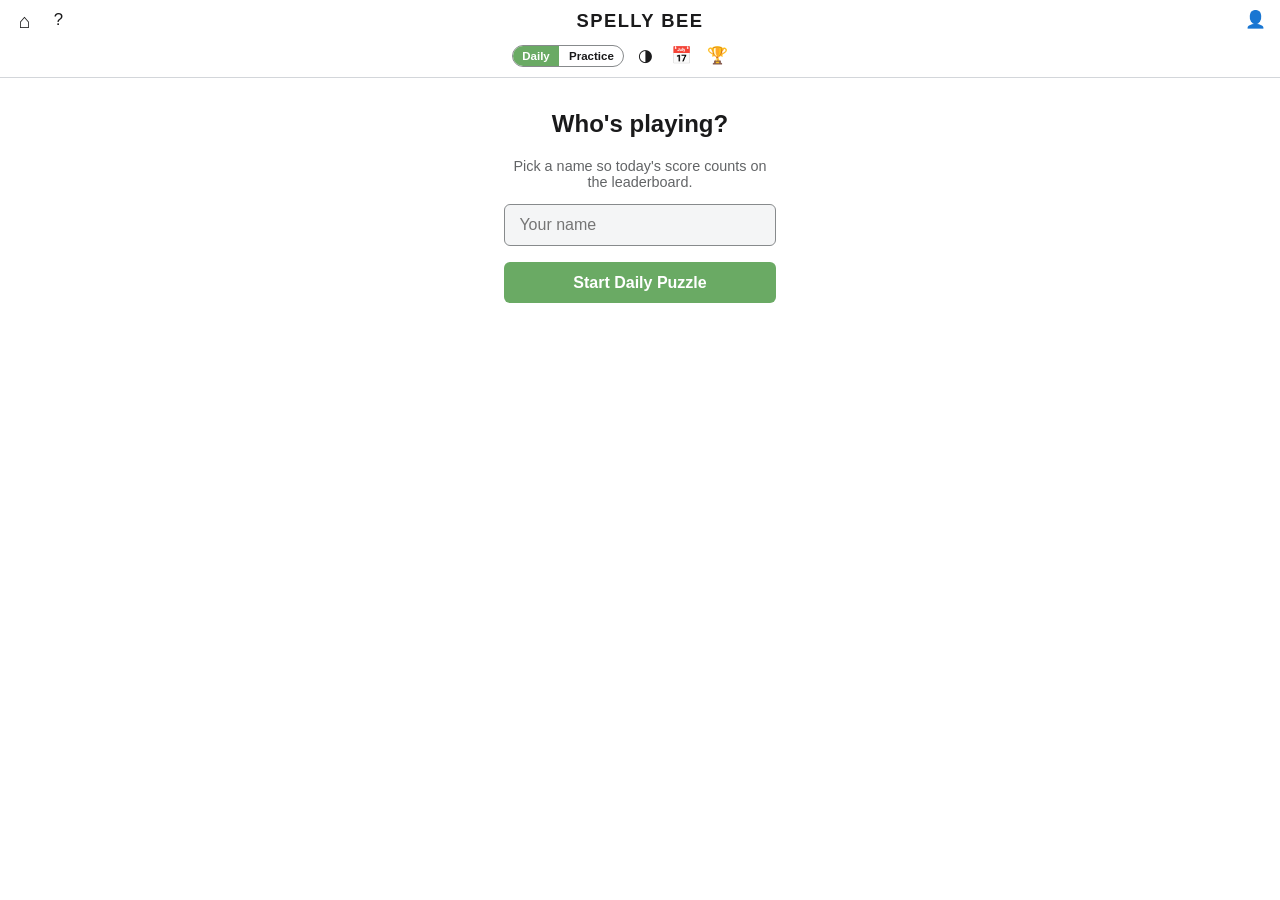
==== commit 976df087: "Fix game rendering, asset cache busting, menu icons, and layout polish" ====
--- a/public/bee.html
+++ b/public/bee.html
@@ -2,13 +2,13 @@
 <html lang="en">
 <head>
 <meta charset="UTF-8">
-<meta name="viewport" content="width=device-width, initial-scale=1, viewport-fit=cover, maximum-scale=1">
+<meta name="viewport" content="width=device-width, initial-scale=1, viewport-fit=cover">
 <meta name="theme-color" content="#121213">
 <title>Spelly Bee — Wordly</title>
 <script>try{var t=localStorage.getItem("wordly:theme");if(t)document.documentElement.setAttribute("data-theme",t)}catch(e){}</script>
 <link rel="icon" type="image/png" href="icon.png">
-<link rel="stylesheet" href="style.css">
-<link rel="stylesheet" href="games.css">
+<link rel="stylesheet" href="style.css?v=4">
+<link rel="stylesheet" href="games.css?v=4">
 </head>
 <body class="game-bee">
 <div id="toast-container" class="toast-container" aria-live="polite"></div>
@@ -150,8 +150,8 @@
   </div>
 </div>
 
-<script src="common.js"></script>
-<script src="words-bee.js"></script>
-<script src="bee.js"></script>
+<script src="common.js?v=4"></script>
+<script src="words-bee.js?v=4"></script>
+<script src="bee.js?v=4"></script>
 </body>
 </html>
--- a/public/games.css
+++ b/public/games.css
@@ -89,26 +89,41 @@
 .menu-main {
   flex: 1 1 auto;
   width: 100%;
-  max-width: 480px;
+  max-width: 780px;
   margin: 0 auto;
-  padding: 1rem 1rem calc(1rem + env(safe-area-inset-bottom));
+  padding: 0.85rem 1rem calc(0.85rem + env(safe-area-inset-bottom));
   display: flex;
   flex-direction: column;
-  gap: 0.85rem;
+  gap: 0.75rem;
+  overflow-y: auto;
 }
 
 .menu-greeting {
-  margin: 0.25rem 0 0.25rem;
+  margin: 0.1rem 0;
   text-align: center;
   font-weight: 600;
   color: var(--color-text);
 }
 
+.menu-grid {
+  display: grid;
+  grid-template-columns: minmax(0, 1fr);
+  gap: 0.7rem;
+  width: 100%;
+}
+
+@media (min-width: 680px) {
+  .menu-grid {
+    grid-template-columns: repeat(2, minmax(0, 1fr));
+    gap: 0.85rem;
+  }
+}
+
 .game-card {
   display: flex;
   align-items: center;
-  gap: 1rem;
-  padding: 1rem;
+  gap: 0.95rem;
+  padding: 0.85rem 1rem;
   background: var(--color-surface);
   border: 1px solid var(--color-border);
   border-radius: 12px;
@@ -1141,3 +1156,926 @@
 .icon-connections .c.t0 {
   background: var(--conn-t0);
 }
+
+/* ---------- Crosswords (Mini Crossy & Crossy) ---------- */
+.icon-mini svg,
+.icon-crossword svg {
+  width: 100%;
+  height: 100%;
+  display: block;
+}
+
+.cw-main {
+  justify-content: flex-start;
+  overflow-y: auto;
+}
+
+.cw-game {
+  width: 100%;
+  max-width: 840px;
+  display: flex;
+  flex-direction: column;
+  align-items: center;
+  gap: 0.5rem;
+}
+
+.cw-keyboard-wrap {
+  width: 100%;
+  max-width: 500px;
+  padding-top: 0.25rem;
+}
+
+.cw-top {
+  width: 100%;
+  max-width: 480px;
+  display: flex;
+  align-items: center;
+  justify-content: space-between;
+  gap: 0.5rem;
+  min-height: 1.3rem;
+}
+
+.cw-byline {
+  font-size: 0.82rem;
+  font-weight: 600;
+  color: var(--color-text-dim);
+  overflow: hidden;
+  text-overflow: ellipsis;
+  white-space: nowrap;
+  text-shadow: 0 0 4px var(--color-bg), 0 0 8px var(--color-bg), 0 1px 2px var(--color-bg);
+}
+
+.cw-layout {
+  width: 100%;
+  display: flex;
+  flex-direction: column;
+  align-items: center;
+  gap: 0.6rem;
+}
+
+.cw-board-col {
+  width: 100%;
+  max-width: 440px;
+  display: flex;
+  flex-direction: column;
+  align-items: center;
+  gap: 0.45rem;
+}
+
+.cw-board {
+  --cw-size: min(86vw, 310px, calc(100dvh - 380px));
+  width: var(--cw-size);
+  height: var(--cw-size);
+  display: grid;
+  grid-template-columns: repeat(var(--cw-cols, 5), minmax(0, 1fr));
+  grid-template-rows: repeat(var(--cw-rows, 5), minmax(0, 1fr));
+  gap: 2px;
+  padding: 3px;
+  background: #09090a;
+  border: 2.5px solid var(--color-border-strong);
+  border-radius: 8px;
+  box-shadow: 0 6px 20px rgba(0, 0, 0, 0.24);
+  user-select: none;
+  -webkit-user-select: none;
+  touch-action: manipulation;
+}
+
+.cw-board.cw-large {
+  --cw-size: min(94vw, 385px, calc(100dvh - 415px));
+  gap: 1.5px;
+  padding: 2.5px;
+}
+
+.cw-answers-board {
+  --cw-size: min(78vw, 280px);
+  margin: 0.5rem auto;
+}
+
+.cw-answers-board.cw-large {
+  --cw-size: min(84vw, 380px);
+}
+
+.cw-cell {
+  position: relative;
+  background: color-mix(in srgb, var(--color-key-bg) 52%, var(--color-surface));
+  color: var(--color-text);
+  display: flex;
+  align-items: center;
+  justify-content: center;
+  cursor: pointer;
+  min-width: 0;
+  min-height: 0;
+  overflow: hidden;
+  border-radius: 2px;
+}
+
+[data-theme="light"] .cw-cell,
+[data-theme="bubblegum-3d"] .cw-cell {
+  background: #ffffff;
+}
+
+.cw-cell.block {
+  background: #09090a;
+  cursor: default;
+  border-radius: 1px;
+}
+
+[data-theme="light"] .cw-board,
+[data-theme="light"] .cw-cell.block {
+  background: #1a1a1b;
+}
+
+.cw-cell.in-word {
+  background: color-mix(in srgb, var(--bee-center, var(--color-present)) 42%, var(--color-surface));
+}
+
+.cw-cell.active {
+  background: var(--bee-center, var(--color-present));
+  color: var(--bee-center-text, var(--key-text-on-color));
+}
+
+.cw-cell.solved {
+  background: var(--color-correct);
+  color: var(--key-text-on-color);
+}
+
+.cw-num {
+  position: absolute;
+  top: 1px;
+  left: 2px;
+  font-size: 0.62rem;
+  font-weight: 700;
+  line-height: 1;
+  opacity: 0.78;
+  pointer-events: none;
+}
+
+.cw-large .cw-num {
+  font-size: 0.44rem;
+  top: 0.5px;
+  left: 1px;
+}
+
+.cw-letter {
+  font-weight: 800;
+  font-size: 1.35rem;
+  line-height: 1;
+  text-transform: uppercase;
+  margin-top: 0.12rem;
+}
+
+.cw-large .cw-letter {
+  font-size: clamp(0.62rem, 2.5vw, 0.95rem);
+  margin-top: 0.1rem;
+}
+
+/* Corner marker for hinted/revealed cells */
+.cw-cell.hinted::after {
+  content: "";
+  position: absolute;
+  top: 0;
+  right: 0;
+  border-style: solid;
+  border-width: 0 7px 7px 0;
+  border-color: transparent var(--color-accent) transparent transparent;
+}
+
+/* Diagonal slash for checked wrong letters */
+.cw-cell.wrong .cw-letter {
+  color: var(--color-danger);
+  text-decoration: line-through;
+}
+
+.cw-clue-nav {
+  width: 100%;
+  display: flex;
+  align-items: stretch;
+  gap: 0.35rem;
+}
+
+.cw-nav-btn {
+  flex-shrink: 0;
+  width: 2.2rem;
+  border: 1px solid var(--color-border-strong);
+  border-radius: 8px;
+  background: var(--color-surface);
+  color: var(--color-text);
+  font-size: 1.35rem;
+  font-weight: 700;
+  cursor: pointer;
+  display: flex;
+  align-items: center;
+  justify-content: center;
+}
+
+.cw-nav-btn:active {
+  filter: brightness(0.85);
+}
+
+.cw-clue-bar {
+  flex: 1;
+  min-width: 0;
+  min-height: 2.65rem;
+  padding: 0.35rem 0.6rem;
+  border: 1px solid var(--color-border-strong);
+  border-radius: 8px;
+  background: var(--color-surface);
+  color: var(--color-text);
+  display: flex;
+  align-items: center;
+  gap: 0.5rem;
+  text-align: left;
+  cursor: pointer;
+  font-family: inherit;
+}
+
+.cw-clue-badge {
+  flex-shrink: 0;
+  padding: 0.15rem 0.4rem;
+  border-radius: 5px;
+  background: var(--bee-center, var(--color-present));
+  color: var(--bee-center-text, var(--key-text-on-color));
+  font-weight: 800;
+  font-size: 0.78rem;
+}
+
+.cw-clue-text {
+  font-size: 0.88rem;
+  font-weight: 600;
+  line-height: 1.25;
+}
+
+.cw-controls {
+  gap: 0.45rem;
+  flex-wrap: wrap;
+}
+
+.cw-controls .pill-btn {
+  padding: 0.42rem 0.75rem;
+  min-width: 0;
+  font-size: 0.8rem;
+}
+
+.cw-clues-panel {
+  display: none;
+}
+
+@media (min-width: 780px) {
+  .cw-top {
+    max-width: 820px;
+  }
+  .cw-layout {
+    flex-direction: row;
+    align-items: stretch;
+    justify-content: center;
+    gap: 1.25rem;
+  }
+  .cw-clues-panel {
+    display: grid;
+    grid-template-columns: 1fr 1fr;
+    gap: 0.75rem;
+    flex: 1;
+    max-width: 390px;
+    max-height: min(495px, calc(100dvh - 285px));
+  }
+  .cw-clue-col {
+    display: flex;
+    flex-direction: column;
+    min-height: 0;
+    background: var(--color-surface);
+    border: 1px solid var(--color-border);
+    border-radius: 8px;
+    padding: 0.5rem;
+  }
+  .cw-clue-col h3 {
+    margin: 0 0 0.35rem;
+    font-size: 0.8rem;
+    text-transform: uppercase;
+    letter-spacing: 0.05em;
+    color: var(--color-text-dim);
+  }
+  .cw-clue-list {
+    list-style: none;
+    margin: 0;
+    padding: 0;
+    overflow-y: auto;
+    flex: 1;
+  }
+  .cw-clue-item {
+    padding: 0.3rem 0.4rem;
+    border-radius: 5px;
+    font-size: 0.8rem;
+    line-height: 1.25;
+    cursor: pointer;
+    margin-bottom: 2px;
+  }
+  .cw-clue-item.done {
+    color: var(--color-text-dim);
+    text-decoration: line-through;
+  }
+  .cw-clue-item.active {
+    background: var(--bee-center, var(--color-present));
+    color: var(--bee-center-text, var(--key-text-on-color));
+    font-weight: 700;
+    text-decoration: none;
+  }
+  .cw-clue-item-num {
+    font-weight: 800;
+  }
+}
+
+@media (max-height: 700px) {
+  .cw-game {
+    gap: 0.25rem;
+  }
+  .cw-board-col {
+    gap: 0.3rem;
+  }
+  .cw-board {
+    --cw-size: min(82vw, 270px, calc(100dvh - 335px));
+  }
+  .cw-board.cw-large {
+    --cw-size: min(92vw, 370px, calc(100dvh - 325px));
+  }
+  .cw-clue-bar {
+    min-height: 2.25rem;
+    padding: 0.25rem 0.5rem;
+  }
+  .cw-clue-text {
+    font-size: 0.8rem;
+  }
+  .cw-controls .pill-btn {
+    padding: 0.32rem 0.65rem;
+    font-size: 0.75rem;
+  }
+}
+
+/* ---------- Daily Archive (Missed Days) ---------- */
+.archive-btn.is-past {
+  background: color-mix(in srgb, var(--color-accent) 22%, var(--color-surface));
+  box-shadow: 0 0 0 1.5px var(--color-accent);
+}
+
+.archive-sub {
+  margin: -0.35rem 0 0.85rem;
+  font-size: 0.85rem;
+  color: var(--color-text-dim);
+}
+
+.archive-grid {
+  display: grid;
+  grid-template-columns: repeat(auto-fill, minmax(128px, 1fr));
+  gap: 0.55rem;
+  max-height: 58vh;
+  overflow-y: auto;
+  padding: 2px;
+}
+
+.archive-day {
+  display: flex;
+  flex-direction: column;
+  justify-content: space-between;
+  gap: 0.3rem;
+  padding: 0.6rem 0.7rem;
+  border-radius: 10px;
+  border: 1px solid var(--color-border);
+  background: var(--color-surface);
+  color: var(--color-text);
+  text-align: left;
+  cursor: pointer;
+  transition: transform 0.14s cubic-bezier(0.22, 1, 0.36, 1), border-color 0.14s ease, box-shadow 0.14s ease;
+}
+
+.archive-day:hover,
+.archive-day:focus-visible {
+  border-color: var(--color-accent);
+}
+
+.archive-day.active {
+  border-color: var(--color-accent);
+  box-shadow: 0 0 0 1.5px var(--color-accent);
+}
+
+.archive-day-top {
+  display: flex;
+  align-items: center;
+  justify-content: space-between;
+  gap: 0.35rem;
+}
+
+.archive-day-label {
+  font-size: 0.86rem;
+  font-weight: 800;
+}
+
+.archive-day-badge {
+  font-size: 0.7rem;
+  font-weight: 800;
+  padding: 0.1rem 0.42rem;
+  border-radius: 999px;
+  background: var(--color-key-bg);
+  color: var(--color-key-text);
+}
+
+.archive-day.st-won .archive-day-badge {
+  background: var(--color-correct);
+  color: var(--key-text-on-color);
+}
+
+.archive-day.st-lost .archive-day-badge {
+  background: var(--color-absent);
+  color: var(--color-text);
+}
+
+.archive-day.st-progress .archive-day-badge {
+  background: var(--bee-center, var(--color-present));
+  color: var(--bee-center-text, var(--key-text-on-color));
+}
+
+.archive-day-meta {
+  font-size: 0.72rem;
+  color: var(--color-text-dim);
+  font-variant-numeric: tabular-nums;
+  white-space: nowrap;
+  overflow: hidden;
+  text-overflow: ellipsis;
+}
+
+/* ---------- Tiley (/tiles) ---------- */
+.icon-tiles svg {
+  width: 100%;
+  height: 100%;
+  display: block;
+}
+
+.tiles-main {
+  justify-content: flex-start;
+  overflow-y: auto;
+}
+
+.tiles-game {
+  width: 100%;
+  max-width: 440px;
+  display: flex;
+  flex-direction: column;
+  align-items: center;
+  gap: 0.55rem;
+}
+
+.tiles-top {
+  width: 100%;
+  max-width: 370px;
+  display: flex;
+  align-items: center;
+  justify-content: space-between;
+  gap: 0.5rem;
+}
+
+.tiles-hud {
+  display: flex;
+  align-items: center;
+  gap: 0.45rem;
+  flex-wrap: wrap;
+}
+
+.tiles-stat {
+  display: flex;
+  align-items: baseline;
+  gap: 0.32rem;
+  padding: 0.28rem 0.65rem;
+  border-radius: 999px;
+  background: var(--color-surface);
+  border: 1px solid var(--color-border-strong);
+}
+
+.tiles-stat-label {
+  font-size: 0.68rem;
+  font-weight: 700;
+  text-transform: uppercase;
+  letter-spacing: 0.04em;
+  color: var(--color-text-dim);
+}
+
+.tiles-stat-val {
+  font-size: 0.92rem;
+  font-weight: 800;
+  font-variant-numeric: tabular-nums;
+  color: var(--color-text);
+}
+
+#tiles-combo {
+  color: var(--color-accent);
+}
+
+.tiles-board {
+  --tiles-w: min(92vw, 370px, calc((100dvh - 230px) * 5 / 6));
+  width: var(--tiles-w);
+  aspect-ratio: 5 / 6;
+  display: grid;
+  grid-template-columns: repeat(5, minmax(0, 1fr));
+  grid-template-rows: repeat(6, minmax(0, 1fr));
+  gap: 7px;
+  padding: 8px;
+  border-radius: 16px;
+  background: color-mix(in srgb, var(--color-surface) 88%, var(--color-bg));
+  border: 1.5px solid var(--color-border-strong);
+  box-shadow: 0 8px 24px rgba(0, 0, 0, 0.22);
+  user-select: none;
+  -webkit-user-select: none;
+  touch-action: manipulation;
+}
+
+.tiles-cell {
+  position: relative;
+  border-radius: 10px;
+  border: 1.5px solid var(--color-border-strong);
+  background: color-mix(in srgb, var(--color-bg) 72%, var(--color-surface));
+  padding: 0;
+  cursor: pointer;
+  display: flex;
+  align-items: center;
+  justify-content: center;
+  overflow: hidden;
+  transition: transform 0.14s cubic-bezier(0.22, 1, 0.36, 1), border-color 0.14s ease, box-shadow 0.14s ease, opacity 0.2s ease;
+}
+
+.tiles-cell svg {
+  width: 88%;
+  height: 88%;
+  display: block;
+}
+
+.tiles-cell.selected {
+  border-color: var(--bee-center, var(--color-present));
+  box-shadow: 0 0 0 2px var(--bee-center, var(--color-present)), 0 4px 12px rgba(0, 0, 0, 0.28);
+  transform: scale(1.04);
+  z-index: 2;
+}
+
+.tiles-cell.empty {
+  background: color-mix(in srgb, var(--color-bg) 45%, transparent);
+  border-style: dashed;
+  border-color: color-mix(in srgb, var(--color-border) 55%, transparent);
+  cursor: default;
+}
+
+.tiles-cell.selected-empty {
+  border-style: dashed;
+  border-color: var(--color-accent);
+  background: color-mix(in srgb, var(--color-accent) 14%, var(--color-bg));
+  box-shadow: 0 0 0 1.5px var(--color-accent);
+}
+
+.tiles-hop {
+  font-size: 0.56rem;
+  font-weight: 800;
+  text-transform: uppercase;
+  letter-spacing: 0.03em;
+  color: var(--color-accent);
+  text-align: center;
+  line-height: 1.1;
+  padding: 0 2px;
+}
+
+/* ---------- Sudoky (/sudoku) ---------- */
+.icon-sudoku svg {
+  width: 100%;
+  height: 100%;
+  display: block;
+}
+
+.sudoku-main {
+  justify-content: flex-start;
+  overflow-y: auto;
+}
+
+.sudoku-game {
+  width: 100%;
+  max-width: 430px;
+  display: flex;
+  flex-direction: column;
+  align-items: center;
+  gap: 0.5rem;
+}
+
+.sudoku-top {
+  width: 100%;
+  max-width: 378px;
+  display: flex;
+  align-items: center;
+  justify-content: space-between;
+  gap: 0.5rem;
+  min-height: 1.35rem;
+}
+
+.sudoku-meta-label {
+  font-size: 0.84rem;
+  font-weight: 700;
+  font-variant-numeric: tabular-nums;
+  color: var(--color-text-dim);
+  text-shadow: 0 0 4px var(--color-bg), 0 0 8px var(--color-bg), 0 1px 2px var(--color-bg);
+}
+
+.sudoku-board {
+  --su-size: min(92vw, 378px, calc(100dvh - 310px));
+  width: var(--su-size);
+  height: var(--su-size);
+  display: grid;
+  grid-template-columns: repeat(9, minmax(0, 1fr));
+  grid-template-rows: repeat(9, minmax(0, 1fr));
+  background: var(--color-border-strong);
+  border: 2.5px solid var(--color-text);
+  border-radius: 10px;
+  overflow: hidden;
+  box-shadow: 0 8px 24px rgba(0, 0, 0, 0.24);
+  user-select: none;
+  -webkit-user-select: none;
+  touch-action: manipulation;
+}
+
+.sudoku-cell {
+  position: relative;
+  border: none;
+  border-right: 1px solid var(--color-border-strong);
+  border-bottom: 1px solid var(--color-border-strong);
+  background: var(--color-surface);
+  color: var(--color-accent);
+  padding: 0;
+  cursor: pointer;
+  display: flex;
+  align-items: center;
+  justify-content: center;
+  min-width: 0;
+  min-height: 0;
+  transition: background-color 0.1s ease, color 0.1s ease;
+}
+
+.sudoku-cell:nth-child(9n) {
+  border-right: none;
+}
+
+.sudoku-cell:nth-child(n + 73) {
+  border-bottom: none;
+}
+
+.sudoku-cell.box-right {
+  border-right: 2.5px solid var(--color-text);
+}
+
+.sudoku-cell.box-bottom {
+  border-bottom: 2.5px solid var(--color-text);
+}
+
+.sudoku-cell.given {
+  color: var(--color-text);
+}
+
+.sudoku-cell.peer {
+  background: color-mix(in srgb, var(--color-key-bg) 28%, var(--color-surface));
+}
+
+.sudoku-cell.same-digit {
+  background: color-mix(in srgb, var(--color-correct) 38%, var(--color-surface));
+}
+
+.sudoku-cell.selected {
+  background: var(--bee-center, var(--color-present));
+  color: var(--bee-center-text, var(--key-text-on-color));
+}
+
+.sudoku-cell.conflict {
+  background: color-mix(in srgb, var(--color-danger) 26%, var(--color-surface));
+  color: var(--color-danger);
+}
+
+.sudoku-cell.selected.conflict {
+  background: var(--color-danger);
+  color: #ffffff;
+}
+
+.sudoku-cell.solved {
+  background: color-mix(in srgb, var(--color-correct) 22%, var(--color-surface));
+}
+
+.sudoku-cell.hinted::after {
+  content: "";
+  position: absolute;
+  top: 0;
+  right: 0;
+  border-style: solid;
+  border-width: 0 7px 7px 0;
+  border-color: transparent var(--color-accent) transparent transparent;
+}
+
+.sudoku-val {
+  font-size: clamp(1rem, 4.2vw, 1.38rem);
+  font-weight: 800;
+  line-height: 1;
+  font-variant-numeric: tabular-nums;
+}
+
+.sudoku-notes {
+  width: 100%;
+  height: 100%;
+  display: grid;
+  grid-template-columns: repeat(3, 1fr);
+  grid-template-rows: repeat(3, 1fr);
+  padding: 1px;
+  pointer-events: none;
+}
+
+.sudoku-notes span {
+  display: flex;
+  align-items: center;
+  justify-content: center;
+  font-size: clamp(0.45rem, 1.6vw, 0.58rem);
+  font-weight: 700;
+  line-height: 1;
+  color: var(--color-text-dim);
+  font-variant-numeric: tabular-nums;
+}
+
+.sudoku-notes span.hi {
+  color: var(--color-accent);
+  font-weight: 900;
+}
+
+.sudoku-cell.selected .sudoku-notes span {
+  color: var(--bee-center-text, var(--key-text-on-color));
+}
+
+.sudoku-tools {
+  gap: 0.45rem;
+  flex-wrap: wrap;
+}
+
+.sudoku-tools .pill-btn {
+  padding: 0.42rem 0.78rem;
+  min-width: 0;
+  font-size: 0.8rem;
+  display: inline-flex;
+  align-items: center;
+  gap: 0.32rem;
+}
+
+.sudoku-tools .pill-btn:disabled {
+  opacity: 0.4;
+  cursor: default;
+}
+
+.sudoku-tools .pill-btn.active-tool {
+  background: var(--color-accent);
+  color: var(--color-on-accent, #fff);
+  border-color: var(--color-accent);
+}
+
+.notes-badge {
+  font-size: 0.66rem;
+  font-weight: 800;
+  text-transform: uppercase;
+  padding: 0.08rem 0.34rem;
+  border-radius: 999px;
+  background: rgba(0, 0, 0, 0.22);
+}
+
+.sudoku-numpad {
+  width: 100%;
+  max-width: 380px;
+  display: grid;
+  grid-template-columns: repeat(9, minmax(0, 1fr));
+  gap: 5px;
+}
+
+.sudoku-num-btn {
+  height: 3.1rem;
+  border-radius: 8px;
+  border: 1px solid var(--color-border);
+  background: var(--color-key-bg);
+  color: var(--color-key-text);
+  display: flex;
+  flex-direction: column;
+  align-items: center;
+  justify-content: center;
+  gap: 1px;
+  padding: 0;
+  cursor: pointer;
+  user-select: none;
+  font-variant-numeric: tabular-nums;
+}
+
+.sudoku-num-btn .num-main {
+  font-size: 1.15rem;
+  font-weight: 800;
+  line-height: 1;
+}
+
+.sudoku-num-btn .num-rem {
+  font-size: 0.58rem;
+  font-weight: 700;
+  opacity: 0.72;
+  line-height: 1;
+}
+
+.sudoku-num-btn.active-digit {
+  border-color: var(--bee-center, var(--color-present));
+  box-shadow: 0 0 0 1.5px var(--bee-center, var(--color-present));
+}
+
+.sudoku-num-btn.completed {
+  opacity: 0.36;
+}
+
+.sudoku-lb-bars {
+  display: flex;
+  flex-wrap: wrap;
+  align-items: center;
+   justify-content: space-between;
+  gap: 0.5rem;
+  margin-bottom: 0.85rem;
+}
+
+.sudoku-lb-bars .leaderboard-tabs {
+  margin-bottom: 0;
+}
+
+@media (max-height: 700px) {
+  .tiles-board {
+    --tiles-w: min(88vw, 330px, calc((100dvh - 210px) * 5 / 6));
+    gap: 5px;
+    padding: 5px;
+  }
+  .sudoku-board {
+    --su-size: min(90vw, 330px, calc(100dvh - 285px));
+  }
+  .sudoku-num-btn {
+    height: 2.65rem;
+  }
+}
+
+/* ---------- Craft & Typography Polish ---------- */
+.result-stat-value,
+.lb-table td,
+.cw-num,
+.result-countdown {
+  font-variant-numeric: tabular-nums;
+}
+
+.modal h2,
+.name-gate h2,
+.cw-clue-text,
+.menu-greeting,
+.menu-foot,
+.game-desc,
+.archive-sub {
+  text-wrap: balance;
+}
+
+.game-card {
+  border-radius: 14px;
+  box-shadow: 0 2px 6px rgba(0, 0, 0, 0.12), 0 8px 20px rgba(0, 0, 0, 0.14);
+}
+
+.modal {
+  border-radius: 14px;
+  box-shadow: 0 12px 32px rgba(0, 0, 0, 0.38), 0 2px 8px rgba(0, 0, 0, 0.2);
+}
+
+@media (prefers-reduced-motion: no-preference) {
+  .pill-btn,
+  .primary-btn,
+  .key,
+  .sudoku-num-btn,
+  .cw-nav-btn,
+  .icon-btn {
+    transition: transform 0.14s cubic-bezier(0.22, 1, 0.36, 1), filter 0.14s ease, background-color 0.14s ease;
+  }
+  .pill-btn:active:not(:disabled),
+  .primary-btn:active:not(:disabled),
+  .key:active,
+  .sudoku-num-btn:active,
+  .cw-nav-btn:active,
+  .archive-day:active {
+    transform: scale(0.96);
+  }
+}
+
+[data-theme="terminal"] .tiles-board,
+[data-theme="terminal"] .tiles-cell,
+[data-theme="terminal"] .sudoku-board,
+[data-theme="terminal"] .sudoku-num-btn,
+[data-theme="terminal"] .archive-day,
+[data-theme="art-deco"] .tiles-board,
+[data-theme="art-deco"] .tiles-cell,
+[data-theme="art-deco"] .sudoku-board,
+[data-theme="art-deco"] .sudoku-num-btn,
+[data-theme="art-deco"] .archive-day {
+  border-radius: 0;
+}
+
+[data-theme="bubblegum"] .tiles-board,
+[data-theme="bubblegum"] .sudoku-board,
+[data-theme="bubblegum"] .sudoku-num-btn,
+[data-theme="bubblegum"] .archive-day {
+  border: 2.5px solid #5a2a52;
+  box-shadow: 0 3px 0 #5a2a52;
+}
